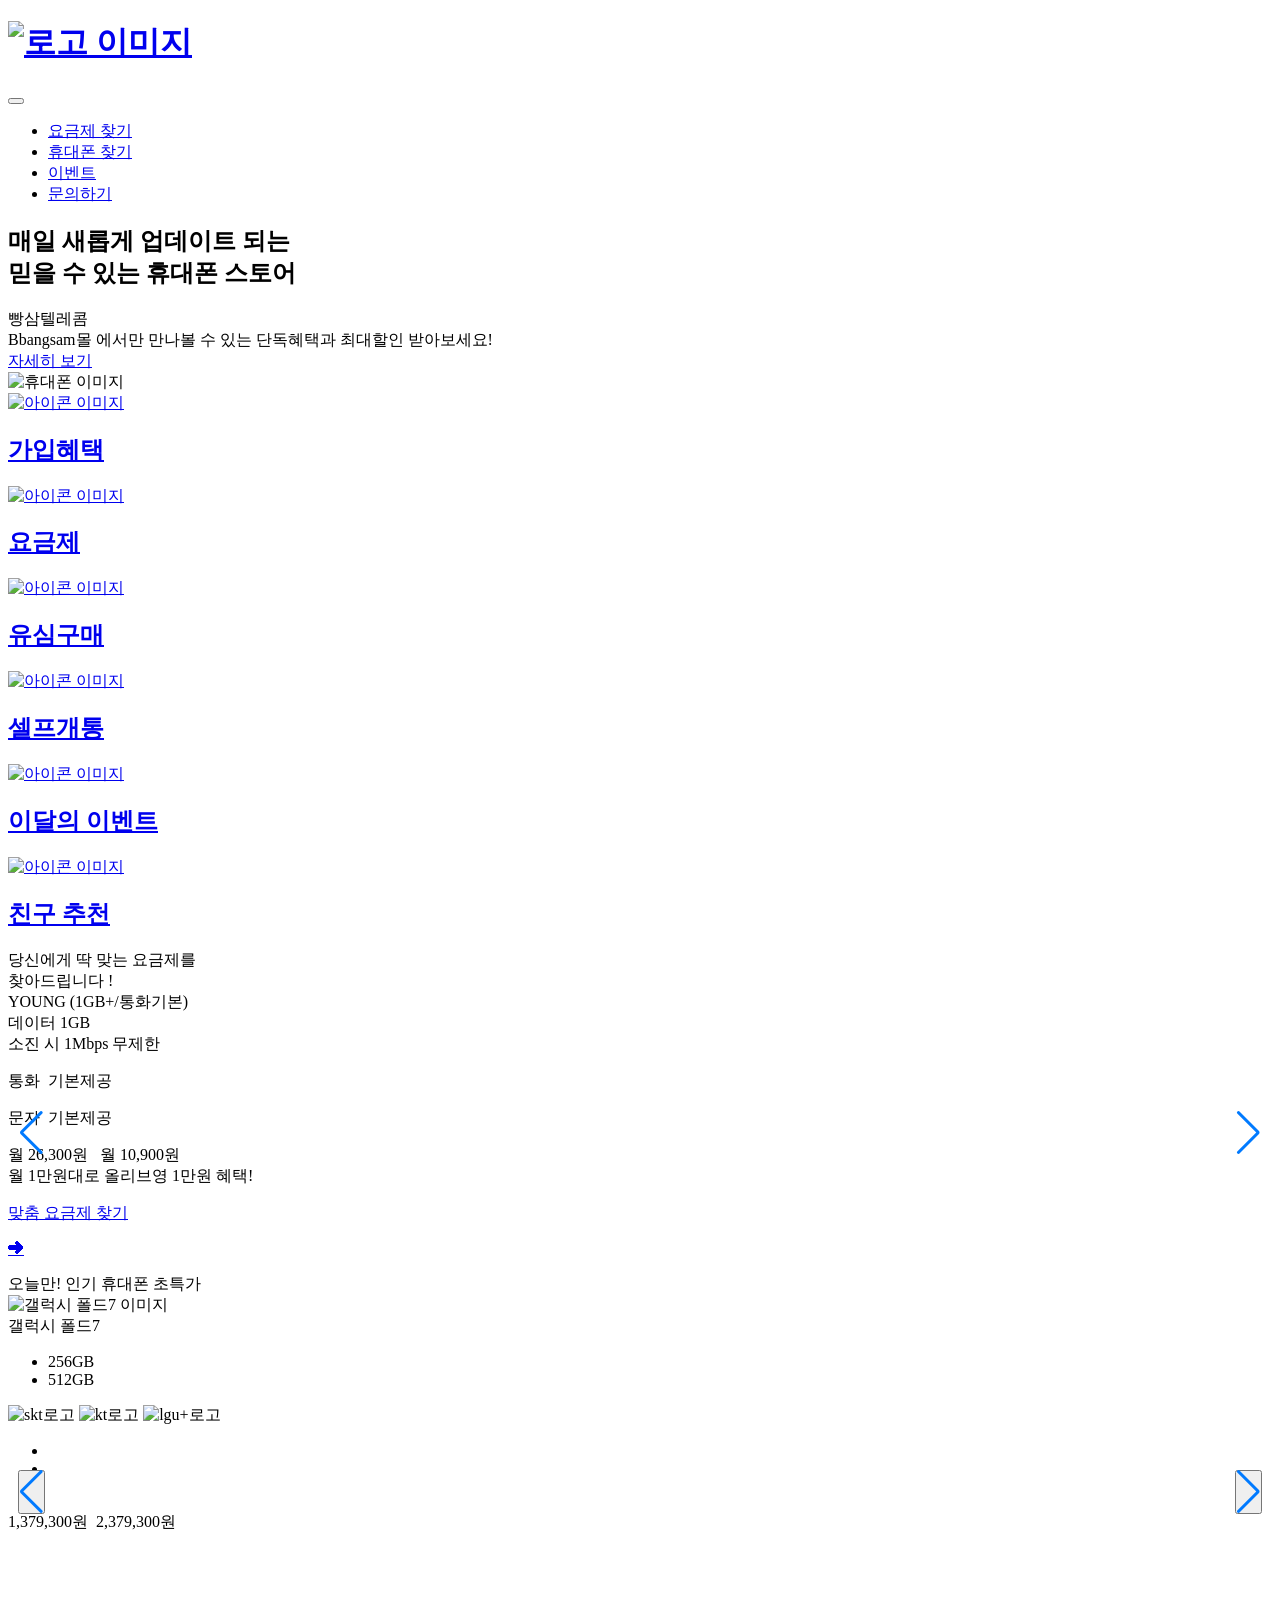
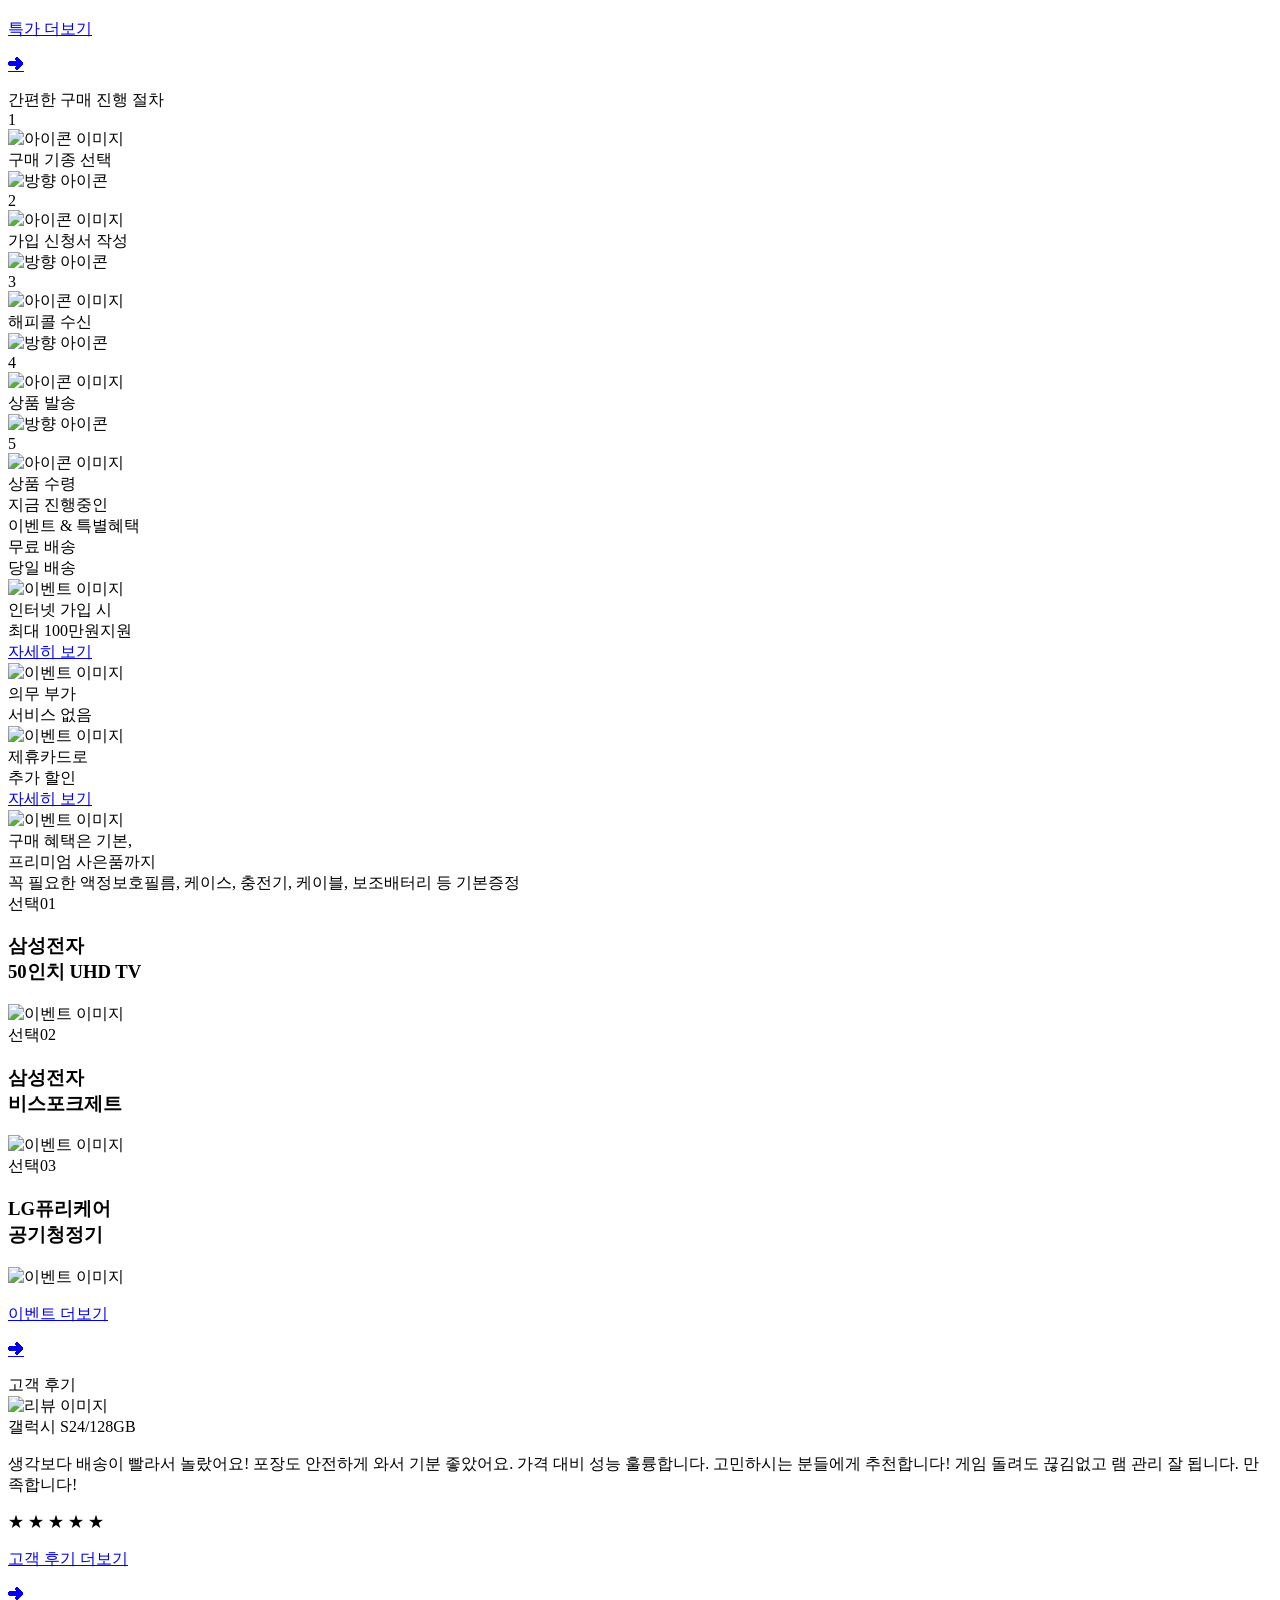
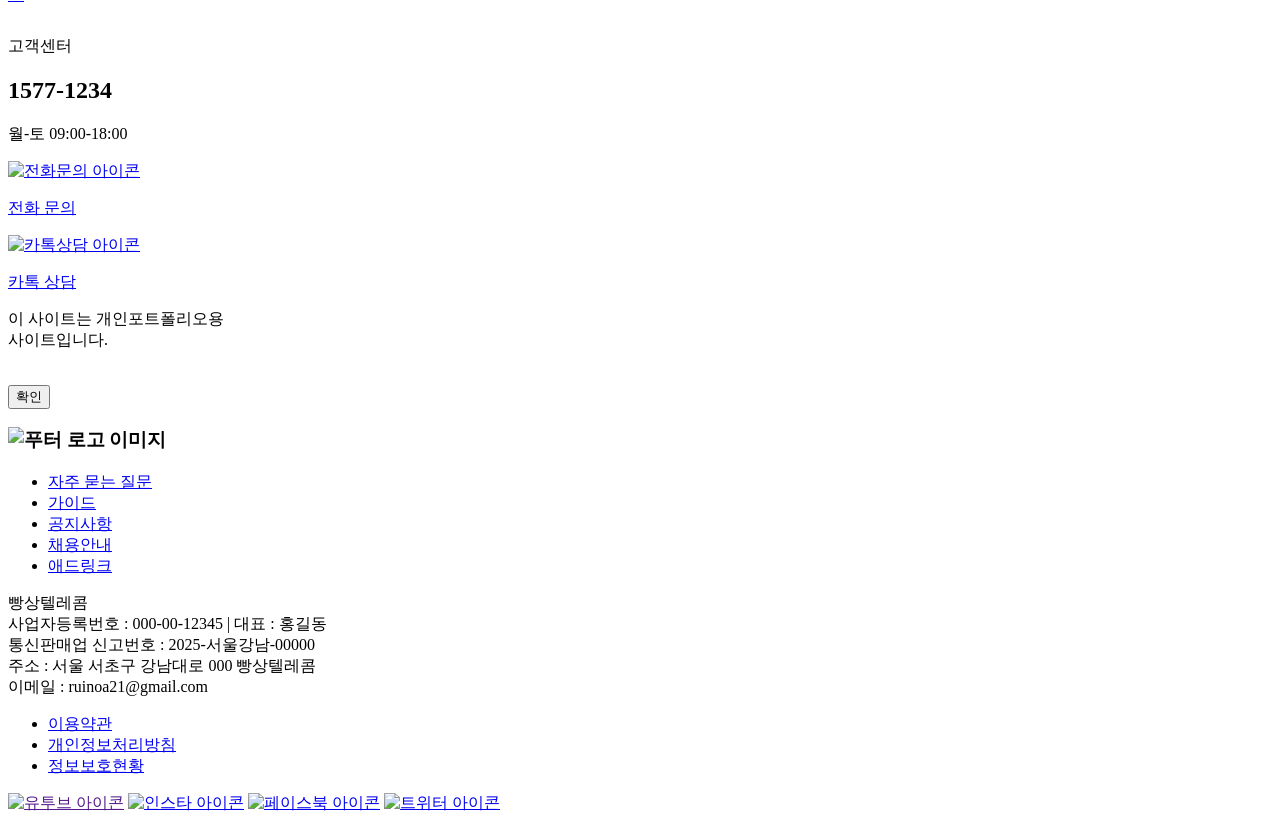
==== index.html @ 0c5a12cd "w3c valid test 오류 수정" ====
<!DOCTYPE html>
<html lang="ko">

<head>
    <meta charset="UTF-8">
    <meta name="viewport" content="width=device-width, initial-scale=1.0">

    <link rel="stylesheet"
        href="https://cdn.jsdelivr.net/gh/orioncactus/pretendard@v1.3.8/dist/web/static/pretendard.css">

    <!-- Link Swiper's CSS -->
    <link rel="stylesheet" href="https://cdn.jsdelivr.net/npm/swiper@11/swiper-bundle.min.css">

    <!-- AOS 라이브러리 불러오기-->
    <link rel="stylesheet" href="https://unpkg.com/aos@2.3.1/dist/aos.css">

    <link rel="stylesheet" href="./asset/css/style.css">

    <!-- HTML Meta Tags -->
    <title>빵삼텔레콤</title>
    <meta name="description" content="빵삼텔레콤몰에서만 만나 볼 수 있는 단독혜택과 최대할인을 받아보세요.">
    <meta name="keywords"
        content="빵삼텔레콤, 단독혜택, 최대할인, 셀프개통, 요금제, 초특가, 간편한 구매, 무료배송, 당일배송, 인터넷, 100만원, 의무부가, 제휴카드, 프리미엄 사은품, 전화문의, 카톡상담">

    <!-- Facebook Meta Tags -->
    <meta property="og:url" content="https://bbangsamlandingpage.netlify.app/">
    <meta property="og:type" content="website">
    <meta property="og:site_name" content="bbangsamtelecom">
    <meta property="og:title" content="빵삼텔레콤몰에서만 만나 볼 수 있는 단독혜택과 최대할인을 받아보세요.">
    <meta property="og:description" content="빵삼텔레콤몰에서만 만나 볼 수 있는 단독혜택과 최대할인을 받아보세요.">
    <meta property="og:image" content="/asset/image/og-image.png">

    <!-- Twitter Meta Tags -->
    <meta name="twitter:card" content="summary_large_image">
    <meta property="twitter:domain" content="oopy.io">
    <meta property="twitter:url" content="https://bbangsamlandingpage.netlify.app/">
    <meta name="twitter:title" content="빵삼텔레콤몰에서만 만나 볼 수 있는 단독혜택과 최대할인을 받아보세요.">
    <meta name="twitter:description" content="빵삼텔레콤몰에서만 만나 볼 수 있는 단독혜택과 최대할인을 받아보세요.">
    <meta name="twitter:image" content="/asset/image/og-image.png">

    <!-- 소셜 계정 연결 -->
    <link rel="me" href="https://www.instagram.com/pleuvoir_official">
    <link rel="me" href="https://www.facebook.com/pleuvoir.official">
    <link rel="me" href="https://www.youtube.com/@pleuvoir">
    <link rel="me" href="https://www.pinterest.com/pleuvoir/">

    <!-- Favicon -->
    <link rel="shortcut icon" href="./asset/image/pavicon.png" type="image/x-icon">
    <link rel="apple-touch-icon" sizes="180x180" href="./asset/image/pavicon.png">
    <link rel="icon" type="image/png" sizes="32x32" href="./asset/image/pavicon.png">
    <link rel="icon" type="image/png" sizes="16x16" href="./asset/image/pavicon.png">

    <link rel="canonical" href="bbangsamlandingpage.netlify.app">

    <!-- JSON-LD 구조화 데이터 -->
    <!-- <script type="application/ld+json">
{
  "@context": "https://schema.org",
  "@type": "telecom",
  "name": "빵삼텔레콤(bbangsamtelecom)",
  "url": "bbangsamlandingpage.netlify.app",
  "logo": "/asset/image/logo.png",
  "sameAs": [
    "https://www.instagram.com/yerem._.y?igsh=MWQ1djV3bnlnN3kwNw%3D%3D&utm_source=qr",
    "https://www.facebook.com/share/1BcHtKnkpA/?mibextid=wwXIfr",
    "https://www.youtube.com/@pleuvoir/",
    "https://www.pinterest.com/pleuvoir/"
  ]
}
</script> -->

    <script async src='https://www.googletagmanager.com/gtag/js?id=UA-168536837-1'></script>
    <script>
        window.dataLayer = window.dataLayer || [];
        function gtag() { dataLayer.push(arguments); }
        gtag('js', new Date());
        gtag('config', 'UA-168536837-1');
    </script>

    <script src="//wcs.naver.net/wcslog.js"></script>
    <script>
        if (!wcs_add) var wcs_add = {};
        wcs_add["wa"] = "671e216cccdff8";
        if (window.wcs) {
            wcs_do();
        }
    </script>

    <!-- <?xml version="1.0" encoding="UTF-8"?>
    <urlset xmlns="http://www.sitemaps.org/schemas/sitemap/0.9">
        <url>
            <loc>https://www.next-t.co.kr/</loc>
            <lastmod>2020-05-29</lastmod>
        </url>
        <url>
            <loc>https://www.next-t.co.kr/seo</loc>
            <lastmod>2020-05-29</lastmod>
        </url>
    </urlset> -->

    <meta name="google-site-verification" content="ZFrqzdb7smOo7ivwsXJRyyN37bdVlmUhsrGcKkhdTew">

</head>

<body>

    <!-- header-section -->
    <header class="header-sec" id="header">
        <div class="container header-con">
            <h1>
                <a href="index.html" class="logo">
                    <img src="./asset/image/logo.png" alt="로고 이미지">
                </a>
            </h1>

            <!-- 햄버거 버튼. 모바일에서만 보이게 -->
            <button type="button" class="hamburger-btn">
                <span class="line"></span>
                <span class="line"></span>
                <span class="line"></span>
            </button>

            <nav class="header-nav">
                <ul class="header-menu-list pretendard">
                    <li>
                        <a href="#plan-sec" class="header-menu">요금제 찾기</a>
                    </li>
                    <li>
                        <a href="#discount-sec" class="header-menu">휴대폰 찾기</a>
                    </li>
                    <li>
                        <a href="#event-sec" class="header-menu">이벤트</a>
                    </li>
                    <li>
                        <a href="#contact-sec" class="header-menu">문의하기</a>
                    </li>
                </ul>
            </nav>
        </div>
    </header>

    <main>

        <!-- kv-section  -->
        <section class="kv-sec">
            <div class="container">
                <div class="kv-wrap">
                    <div class="kv-text" data-aos="fade-up" data-aos-offset="200" data-aos-easing="ease-out-cubic"
                        data-aos-duration="500">
                        <h2 class="kv-subtitle">
                            매일 새롭게 업데이트 되는 <br><span>믿을 수 있는 휴대폰 스토어</span>
                        </h2>
                        <div class="kv-title">빵삼텔레콤</div>
                        <div class="kv-desc">Bbangsam몰 에서만 만나볼 수 있는 단독혜택과 최대할인 받아보세요!</div>
                        <a href="#" class="kv-btn">자세히 보기</a>
                    </div>
                    <img src="./asset/image/main-img.png" alt="휴대폰 이미지" class="kv-img-floating">
                </div>
            </div>
        </section>

        <!-- menu-section -->
        <section class="menu-sec">
            <div class="container">
                <div class="menu-wrap" data-aos="fade-up" data-aos-easing="ease-out-cubic" data-aos-duration="500"
                    data-aos-delay="300">

                    <a href="#" class="menu">
                        <div class="menu-img">
                            <img src="./asset/image/menu-icon01.png" alt="아이콘 이미지">
                        </div>
                        <h2>가입혜택</h2>
                    </a>

                    <a href="#" class="menu">
                        <div class="menu-img">
                            <img src="./asset/image/menu-icon02.png" alt="아이콘 이미지">
                        </div>
                        <h2>요금제</h2>
                    </a>
                    <a href="#" class="menu">
                        <div class="menu-img">
                            <img src="./asset/image/menu-icon03.png" alt="아이콘 이미지">
                        </div>
                        <h2>유심구매</h2>
                    </a>
                    <a href="#" class="menu">
                        <div class="menu-img">
                            <img src="./asset/image/menu-icon04.png" alt="아이콘 이미지">
                        </div>
                        <h2>셀프개통</h2>
                    </a>
                    <a href="#" class="menu">
                        <div class="menu-img">
                            <img src="./asset/image/menu-icon05.png" alt="아이콘 이미지">
                        </div>
                        <h2>이달의 이벤트</h2>
                    </a>
                    <a href="#" class="menu">
                        <div class="menu-img">
                            <img src="./asset/image/menu-icon06.png" alt="아이콘 이미지">
                        </div>
                        <h2>친구 추천</h2>
                    </a>
                </div>
            </div>
        </section>


        <!-- plan section -->
        <section class="plan-sec sec" id="plan-sec">
            <div class="container">
                <div class="plan-title title" data-aos="fade-up" data-aos-easing="ease-out-cubic"
                    data-aos-duration="500">당신에게 딱 맞는 <span>요금제</span>를 <br class="br">찾아드립니다 !
                </div>

                <div class="swiper plan-wrap" data-aos="fade-up" data-aos-easing="ease-out-cubic"
                    data-aos-duration="500" data-aos-delay="300">
                    <div class="swiper-wrapper plan-card-wrap">
                        <div class="swiper-slide plan-card">
                            <div class="plan-card-subtitle01 pretendard">YOUNG (1GB+/통화기본)</div>
                            <div class="plan-card-title">데이터 1GB</div>
                            <div class="plan-card-subtitle02 pretendard">소진 시 1Mbps 무제한</div>
                            <div class="plan-card-desc pretendard">
                                <p>통화&nbsp;&nbsp;기본제공 </p>
                                <p>문자&nbsp;&nbsp;기본제공 </p>
                            </div>
                            <div class="plan-card-price">
                                <span class="span01 pretendard">월 26,300원</span>&nbsp;&nbsp;
                                <span class="span02-1">월 <span class="span02-2">10,900</span>원</span>
                            </div>
                            <div class="plan-card-desc merit pretendard">
                                월 1만원대로 올리브영 1만원 혜택!
                            </div>
                        </div>
                        <div class="swiper-slide plan-card">
                            <div class="plan-card-subtitle01 pretendard">YOUNG (71GB+/통화기본)</div>
                            <div class="plan-card-title">11GB+일2GB</div>
                            <div class="plan-card-subtitle02 pretendard">소진 시 3Mbps 무제한</div>
                            <div class="plan-card-desc pretendard">
                                <p>통화&nbsp;&nbsp; 기본제공 </p>
                                <p>문자&nbsp;&nbsp; 기본제공 </p>
                            </div>
                            <div class="plan-card-price">
                                <span class="span01 pretendard">월 50,300원</span>&nbsp;&nbsp;
                                <span class="span02-1">월 <span class="span02-2">33,900</span>원</span>
                            </div>
                            <div class="plan-card-desc merit pretendard">
                                월 3만원대로 올리브영 1만원 혜택!
                            </div>
                        </div>
                        <div class="swiper-slide plan-card">
                            <div class="plan-card-subtitle01 pretendard">YOUNG (100GB+/통화기본)</div>
                            <div class="plan-card-title">데이터 100GB</div>
                            <div class="plan-card-subtitle02 pretendard">소진 시 5Mbps 무제한</div>
                            <div class="plan-card-desc pretendard">
                                <p>통화&nbsp;&nbsp; 기본제공 </p>
                                <p>문자&nbsp;&nbsp; 기본제공 </p>
                            </div>
                            <div class="plan-card-price">
                                <span class="span01 pretendard">월 47,600원</span>&nbsp;&nbsp;
                                <span class="span02-1">월 <span class="span02-2">39,200</span>원</span>
                            </div>
                            <div class="plan-card-desc merit pretendard">
                                월 3만원대로 올리브영 1만원 혜택!
                            </div>
                        </div>
                    </div>
                    <div class="swiper-button-next plan-prev-btn"></div>
                    <div class="swiper-button-prev plan-next-btn"></div>
                    <div>
                        <a href="#" class="plan-sec-btn btn">
                            <p>맞춤 요금제 찾기</p>
                            <p>➜</p>
                            <!-- <img src="./asset/image/arrow-right.png" alt="화살표 아이콘"> -->
                        </a>
                    </div>
                </div>


            </div>
        </section>


        <!-- discount section -->
        <section class="discount-sec sec" id="discount-sec">
            <div class="container">
                <div class="discount-title title" data-aos="fade-up" data-aos-easing="ease-out-cubic"
                    data-aos-duration="500"><span>오늘만! </span>인기 휴대폰 초특가</div>

                <div class="discount-wrap swiper" data-aos="fade-up" data-aos-easing="ease-out-cubic"
                    data-aos-duration="500" data-aos-delay="300">
                    <div class="discount-card-wrap swiper-wrapper">

                        <div class="discount-card swiper-slide">
                            <img src="./asset/image/galaxyfold7.png" alt="갤럭시 폴드7 이미지">
                            <div class="discount-card-title">갤럭시 폴드7</div>

                            <div class="discount-card-data">
                                <ul>
                                    <li>256GB</li>
                                    <li>512GB</li>
                                </ul>
                            </div>
                            <div class="discount-card-logo">
                                <img src="./asset/image/skt-logo.png" alt="skt로고">
                                <img src="./asset/image/kt-logo.png" alt="kt로고">
                                <img src="./asset/image/u+-logo.png" alt="lgu+로고">
                            </div>

                            <div class="discount-card-color">
                                <ul>
                                    <li class="color01 color">&nbsp;</li>
                                    <li class="color02 color">&nbsp;</li>
                                    <li class="color03 color">&nbsp;</li>
                                </ul>
                            </div>
                            <div class="discount-card-price">
                                <p>1,379,300원 &nbsp;<span>2,379,300원</span>
                                </p>
                            </div>
                        </div>

                        <div class="discount-card swiper-slide">
                            <img src="./asset/image/galaxyflip.png" alt="갤럭시 플립7 이미지">
                            <div class="discount-card-title">갤럭시 플립7</div>

                            <div class="discount-card-data">
                                <ul>
                                    <li>256GB</li>
                                    <li>512GB</li>
                                </ul>
                            </div>
                            <div class="discount-card-logo">
                                <img src="./asset/image/skt-logo.png" alt="skt로고">
                                <img src="./asset/image/kt-logo.png" alt="kt로고">
                                <img src="./asset/image/u+-logo.png" alt="lgu+로고">
                            </div>
                            <div class="discount-card-color">
                                <ul>
                                    <li class="color01 color">&nbsp;</li>
                                    <li class="color02 color">&nbsp;</li>
                                    <li class="color03 color">&nbsp;</li>
                                    <li class="color04 color">&nbsp;</li>
                                </ul>
                            </div>
                            <div class="discount-card-price">
                                <p>345,000원 &nbsp;<span>1,485,000원</span>
                                </p>
                            </div>
                        </div>

                        <div class="discount-card swiper-slide">
                            <img src="./asset/image/iphone16.png" alt="아이폰16 이미지">
                            <div class="discount-card-title">아이폰16</div>

                            <div class="discount-card-data">
                                <ul>
                                    <li>128GB</li>
                                    <li>256GB</li>
                                    <li>512GB</li>
                                </ul>
                            </div>
                            <div class="discount-card-logo">
                                <img src="./asset/image/skt-logo.png" alt="skt로고">
                                <img src="./asset/image/kt-logo.png" alt="kt로고">
                                <img src="./asset/image/u+-logo.png" alt="lgu+로고">
                            </div>
                            <div class="discount-card-color">
                                <ul>
                                    <li class="color05 color">&nbsp;</li>
                                    <li class="color06 color">&nbsp;</li>
                                    <li class="color07 color">&nbsp;</li>
                                    <li class="color08 color">&nbsp;</li>
                                    <li class="color09 color">&nbsp;</li>
                                </ul>
                            </div>
                            <div class="discount-card-price">
                                <p>50,000원 &nbsp;<span>1,243,000원</span>
                                </p>
                            </div>
                        </div>
                        <div class="discount-card swiper-slide">
                            <img src="./asset/image/galaxyfold7.png" alt="갤럭시 폴드7 이미지">
                            <div class="discount-card-title">갤럭시 폴드7</div>

                            <div class="discount-card-data">
                                <ul>
                                    <li>128GB</li>
                                    <li>256GB</li>
                                    <li>512GB</li>
                                </ul>
                            </div>
                            <div class="discount-card-logo">
                                <img src="./asset/image/skt-logo.png" alt="skt로고">
                                <img src="./asset/image/kt-logo.png" alt="kt로고">
                                <img src="./asset/image/u+-logo.png" alt="lgu+로고">
                            </div>
                            <div class="discount-card-color">
                                <ul>
                                    <li class="color10 color">&nbsp;</li>
                                    <li class="color11 color">&nbsp;</li>
                                    <li class="color12 color">&nbsp;</li>
                                    <li class="color13 color">&nbsp;</li>
                                </ul>
                            </div>
                            <div class="discount-card-price">
                                <p>340,000원 &nbsp;<span>1,540,000원</span>
                                </p>
                            </div>

                        </div>

                    </div>
                    <button type="button" class="discount-prev-btn swiper-button-prev"></button>
                    <button type="button" class="discount-next-btn swiper-button-next"></button>
                    <div>
                        <a href="#" class="discount-sec-btn btn">
                            <p>특가 더보기</p>
                            <p>➜</p>
                        </a>
                    </div>
                </div>
            </div>


        </section>

        <!-- process section  -->
        <section class="process-sec sec">
            <div class="container">
                <div class="process-title title" data-aos="fade-up" data-aos-easing="ease-out-cubic"
                    data-aos-duration="500">간편한 구매 진행 절차</div>


                <div class="process-wrap" data-aos="fade-up" data-aos-easing="ease-out-cubic" data-aos-duration="500"
                    data-aos-delay="300">

                    <div class="process-card">
                        <div class="num">1</div>
                        <div class="process-card-bg">
                            <img src="./asset/image/process-icon01.png" alt="아이콘 이미지">
                        </div>
                        <div class="process-text">구매 기종 선택</div>
                    </div>
                    <img class="process-arrow" src="./asset/image/right-arrow-gray.png" alt="방향 아이콘">

                    <div class="process-card">
                        <div class="num">2</div>
                        <div class="process-card-bg">
                            <img src="./asset/image/process-icon02.png" alt="아이콘 이미지">
                        </div>
                        <div class="process-text">가입 신청서 작성</div>
                    </div>
                    <img class="process-arrow" src="./asset/image/right-arrow-gray.png" alt="방향 아이콘">

                    <div class="process-card">
                        <div class="num">3</div>
                        <div class="process-card-bg">
                            <img src="./asset/image/process-icon03.png" alt="아이콘 이미지">
                        </div>
                        <div class="process-text">해피콜 수신</div>
                    </div>
                    <img class="process-arrow" src="./asset/image/right-arrow-gray.png" alt="방향 아이콘">

                    <div class="process-card">
                        <div class="num">4</div>
                        <div class="process-card-bg">
                            <img src="./asset/image/process-icon04.png" alt="아이콘 이미지">
                        </div>
                        <div class="process-text">상품 발송</div>
                    </div>
                    <img class="process-arrow" src="./asset/image/right-arrow-gray.png" alt="방향 아이콘">

                    <div class="process-card">
                        <div class="num">5</div>
                        <div class="process-card-bg">
                            <img src="./asset/image/process-icon05.png" alt="아이콘 이미지">
                        </div>
                        <div class="process-text">상품 수령</div>
                    </div>


                </div>
            </div>
        </section>

        <!-- event section -->
        <section class="event-sec sec" id="event-sec">
            <div class="container">
                <div class="event-title title" data-aos="fade-up" data-aos-easing="ease-out-cubic"
                    data-aos-duration="500">지금 진행중인 <br class="br"> 이벤트 & 특별혜택</div>
                <div class="event-card-wrapper" data-aos="fade-up" data-aos-easing="ease-out-cubic"
                    data-aos-duration="500" data-aos-delay="300">
                    <div class="event-card01-wrap">
                        <div class="event-card01-row01 row">
                            <div class="event-card01-1 event-card01">
                                <div class="event-card01-text">
                                    무료 배송 <br>당일 배송
                                    <div class="box"></div>
                                </div>
                                <img src="./asset/image/card01-icon01.png" alt="이벤트 이미지" class="event-card01-img">
                            </div>

                            <div class="event-card01-2 event-card01">
                                <div class="event-card01-text">
                                    인터넷 가입 시 <br>
                                    최대 <span>100만원</span>지원 <br>
                                    <a href="#">자세히 보기</a>
                                </div>
                                <img src="./asset/image/card01-icon02.png" alt="이벤트 이미지" class="event-card01-img">
                            </div>
                        </div>

                        <div class="event-card01-row02 row">
                            <div class="event-card01-3 event-card01">
                                <div class="event-card01-text">
                                    의무 부가 <br>서비스 없음
                                </div>
                                <img src="./asset/image/card01-icon03.png" alt="이벤트 이미지" class="event-card01-img">
                            </div>
                            <div class="event-card01-4 event-card01">
                                <div class="event-card01-text">
                                    제휴카드로 <br> 추가 할인 <br>
                                    <a href="#">자세히 보기</a>
                                </div>
                                <img src="./asset/image/card01-icon04.png" alt="이벤트 이미지" class="event-card01-img">
                            </div>
                        </div>
                    </div>

                    <div class="event-card02-sec" data-aos="fade-up" data-aos-easing="ease-out-cubic"
                        data-aos-duration="500">
                        <div class="event-card02-text">
                            <div class="event-card02-title">구매 혜택은 기본, <br class="br"> <span>프리미엄 사은품</span>까지
                            </div>
                            <div class="event-card02-subtitle">
                                꼭 필요한 액정보호필름, 케이스, 충전기, 케이블, 보조배터리 등 기본증정
                            </div>
                        </div>

                        <div class="event-card02-wrap">
                            <div class="event-card02 event-card02-1">
                                <div class="event-card02-desc">
                                    <span>선택01</span>
                                    <h3>삼성전자 <br>
                                        50인치 UHD TV</h3>
                                </div>
                                <img src="./asset/image/event-img01.png" alt="이벤트 이미지">
                            </div>
                            <div class="event-card02 event-card02-2">
                                <div class="event-card02-desc">
                                    <span>선택02</span>
                                    <h3>삼성전자 <br>
                                        비스포크제트</h3>
                                </div>
                                <img src="./asset/image/event-img02.png" alt="이벤트 이미지">
                            </div>
                            <div class="event-card02 event-card02-3">
                                <div class="event-card02-desc">
                                    <span>선택03</span>
                                    <h3>LG퓨리케어 <br>
                                        공기청정기</h3>
                                </div>
                                <img src="./asset/image/event-img03.png" alt="이벤트 이미지">
                            </div>
                        </div>

                    </div>
                    <div>
                        <a href="#" class="event-sec-btn btn">
                            <p>이벤트 더보기</p>
                            <p>➜</p>
                        </a>
                    </div>
                </div>
            </div>

        </section>

        <!-- review-section -->
        <section class="review-sec sec">
            <div class="container">
                <div class="review-title title" data-aos="fade-up" data-aos-easing="ease-out-cubic"
                    data-aos-duration="500">고객 후기</div>
                <div class="review-wrap swiper" data-aos="fade-up" data-aos-easing="ease-out-cubic"
                    data-aos-duration="500" data-aos-delay="300">
                    <div class="swiper-wrapper">
                        <div class="review-card swiper-slide">
                            <div class="review-img">
                                <img src="./asset/image/review-img01.png" alt="리뷰 이미지">
                            </div>
                            <div class="review-subtitle pretendard">갤럭시 S24/128GB</div>
                            <div class="review-desc pretendard">
                                <p>생각보다 배송이 빨라서 놀랐어요! 포장도 안전하게 와서 기분 좋았어요. 가격 대비 성능 훌륭합니다. 고민하시는 분들에게 추천합니다! 게임 돌려도 끊김없고
                                    램 관리 잘 됩니다. 만족합니다!</p>
                                <span>★ ★ ★ ★ ★</span>
                            </div>
                        </div>
                        <div class="review-card swiper-slide">
                            <div class="review-img">
                                <img src="./asset/image/review-img02.png" alt="리뷰 이미지">
                            </div>
                            <div class="review-subtitle pretendard">아이폰 15프로/128GB</div>
                            <div class="review-desc pretendard">
                                <p> 처음에 “가입만해도 15만원 준다”는 광고를 봤을 때, 사실 반신반의 했어요. 요즘 워낙 마케팅이 세기도 하고, 막상 구매시에 적용이 안되는 경우도
                                    많이 봐서요. 리뷰가 좋길래 구입해봤는데 역시 빵삼폰이네요. </p>
                                <span>★ ★ ★ ★ ★</span>
                            </div>
                        </div>
                        <div class="review-card swiper-slide">
                            <div class="review-img">
                                <img src="./asset/image/review-img03.png" alt="리뷰 이미지">
                            </div>
                            <div class="review-subtitle pretendard">아이폰 SE3/128GB</div>
                            <div class="review-desc pretendard">
                                <p>기존에도 알뜰폰을 사용하고 있었는데 아이들 휴대폰을 신규가입하려고 요금제를 알아보다가 빵삼이 제일 저렴하길래 구입하게 되었습니다. 아이가 온라인
                                    수업용으로 쓰기 좋아요. 가성비 최고입니다.
                                </p>
                                <span>★ ★ ★ ★ ★</span>
                            </div>
                        </div>
                        <div class="review-card swiper-slide">
                            <div class="review-img">
                                <img src="./asset/image/review-img04.png" alt="리뷰 이미지">
                            </div>
                            <div class="review-subtitle pretendard">갤럭시 Z플립6/128GB</div>
                            <div class="review-desc pretendard">
                                <p>가족 추천으로 통신사 옮겼는데 왜 이제 알게 됐나 아쉬워요. 유심도 편의점에서 구입 가능해서 택배기다리지 않아도되서 좋아요. 디자인이 너무 예쁘고 손에
                                    착 붙는 느낌이에요. 실물이 더 예쁩니다</p>
                                <span>★ ★ ★ ★ ★</span>
                            </div>
                        </div>
                        <div class="review-card swiper-slide">
                            <div class="review-img">
                                <img src="./asset/image/review-img05.png" alt="리뷰 이미지">
                            </div>
                            <div class="review-subtitle pretendard">갤럭시 S23+/128GB</div>
                            <div class="review-desc pretendard">
                                <p>유심을 신청하면 사진과 같은 내용들이
                                    배송되는데, 저는 쇼핑몰에서 유심을 신청했고, 배송신청 다음날 밤 늦게 받았습니다. 사은품으로 케이스랑 필름까지 같이 와서 바로 사용할 수 있어
                                    편했어요. </p>
                                <span>★ ★ ★ ★ ★</span>
                            </div>
                        </div>
                        <div class="review-card swiper-slide">
                            <div class="review-img">
                                <img src="./asset/image/review-img06.png" alt="리뷰 이미지">
                            </div>
                            <div class="review-subtitle pretendard">갤럭시 S24/256GB</div>
                            <div class="review-desc pretendard">
                                <p>상품 상태가 정말 좋습니다. 깔끔하고 가격도 너무 만족스럽게 잘 구매한 것 같아요. 추가적으로 유심핀은 충전기랑 같이 묶여있습니다. 앞으로도 빵삼폰에서
                                    구매할 의향이 있습니다.</p>
                                <span>★ ★ ★ ★ ★</span>
                            </div>
                        </div>
                        <div class="review-card swiper-slide">
                            <div class="review-img">
                                <img src="./asset/image/review-img07.png" alt="리뷰 이미지">
                            </div>
                            <div class="review-subtitle pretendard">아이폰 16/256GB</div>
                            <div class="review-desc pretendard">
                                <p>휴대폰 구입을 위해 인검하다가 후기도 좋고 저렴한것 같아 문의를 드렸는데 사장님께서 고객의 입장에서 생각해주시고 친절한 응대에 매료되어 구매를 결정하게
                                    되었습니다. 역시 후회없는 선택이었네요. </p>
                                <span>★ ★ ★ ★ ★</span>
                            </div>
                        </div>

                    </div>
                    <div class="swiper-pagination"></div>
                    <div>
                        <a href="#" class="review-sec-btn btn">
                            <p>고객 후기 더보기</p>
                            <p>➜</p>
                        </a>
                    </div>
                </div>

            </div>

        </section>

        <!-- contact section -->
        <section class="contact-sec" id="contact-sec">
            <div class="container">
                <div class="contact-wrap">
                    <div class="contact-left" data-aos="fade-up" data-aos-easing="ease-out-cubic"
                        data-aos-duration="500">
                        <p>고객센터</p>
                        <h2>1577-1234</h2>
                        <p class="pretendard">월-토 09:00-18:00</p>
                    </div>
                    <div class="contact-right">
                        <div class="circle circle01">
                            <div class="circle01-wrap">
                                <a href="#">
                                    <img src="./asset/image/contact01.png" alt="전화문의 아이콘" class="floating">
                                    <p class="circle-title">전화 문의</p>
                                </a>
                            </div>
                        </div>
                        <div class="circle circle02">
                            <div class="circle02-wrap">
                                <a href="#">
                                    <img src="./asset/image/contact02.png" alt="카톡상담 아이콘" class="floating">
                                    <p class="circle-title">카톡 상담</p>
                                </a>
                            </div>
                        </div>
                    </div>
                </div>

            </div>

        </section>

    </main>
    <div class="popup-wrap">
        <div class="popup" id="popup">
            <p>이 사이트는 개인포트폴리오용
                <br>사이트입니다.
            </p>
            <br>
            <button class="popup-btn">확인</button>
        </div>
    </div>


    <!-- footer section -->
    <footer class="footer pretendard">
        <div class="container">
            <h3>
                <img src="./asset/image/logo_footer.png" alt="푸터 로고 이미지">
            </h3>
            <ul class="list01">
                <li>
                    <a href="#">자주 묻는 질문</a>
                </li>
                <li>
                    <a href="#">가이드</a>
                </li>
                <li>
                    <a href="#">공지사항</a>
                </li>
                <li>
                    <a href="#">채용안내</a>
                </li>
                <li>
                    <a href="#">애드링크</a>
                </li>
            </ul>
            <p>빵상텔레콤<br>
                사업자등록번호 : 000-00-12345 | 대표 : 홍길동<br>
                통신판매업 신고번호 : 2025-서울강남-00000<br>
                주소 : 서울 서초구 강남대로 000 빵상텔레콤 <br>
                이메일 : ruinoa21@gmail.com<br>
            </p>
            <ul class="list02">
                <li>
                    <a href="#">이용약관</a>
                </li>
                <li class="bold">
                    <a href="#">개인정보처리방침</a>
                </li>
                <li>
                    <a href="#">정보보호현황</a>
                </li>
            </ul>
            <div class="sns-icon">
                <a href=""><img src="./asset/image/youtube_icon.png" alt="유투브 아이콘"></a>
                <a href="#"><img src="./asset/image/insta_icon.png" alt="인스타 아이콘"></a>
                <a href="#"><img src="./asset/image/facebook_icon.png" alt="페이스북 아이콘"></a>
                <a href="#"><img src="./asset/image/twitter_icon.png" alt="트위터 아이콘"></a>
            </div>
        </div>
    </footer>

    <!-- Swiper JS -->
    <script src="./asset/js/jquery-3.7.1.min.js"></script>
    <script src="./asset/js/swiper-bundle.min.js"></script>
    <script src="https://unpkg.com/aos@2.3.1/dist/aos.js"></script>
    <script>
        AOS.init({
            once: true
        });
    </script>
    <script src="./asset/js/script.js"></script>

</body>

</html>
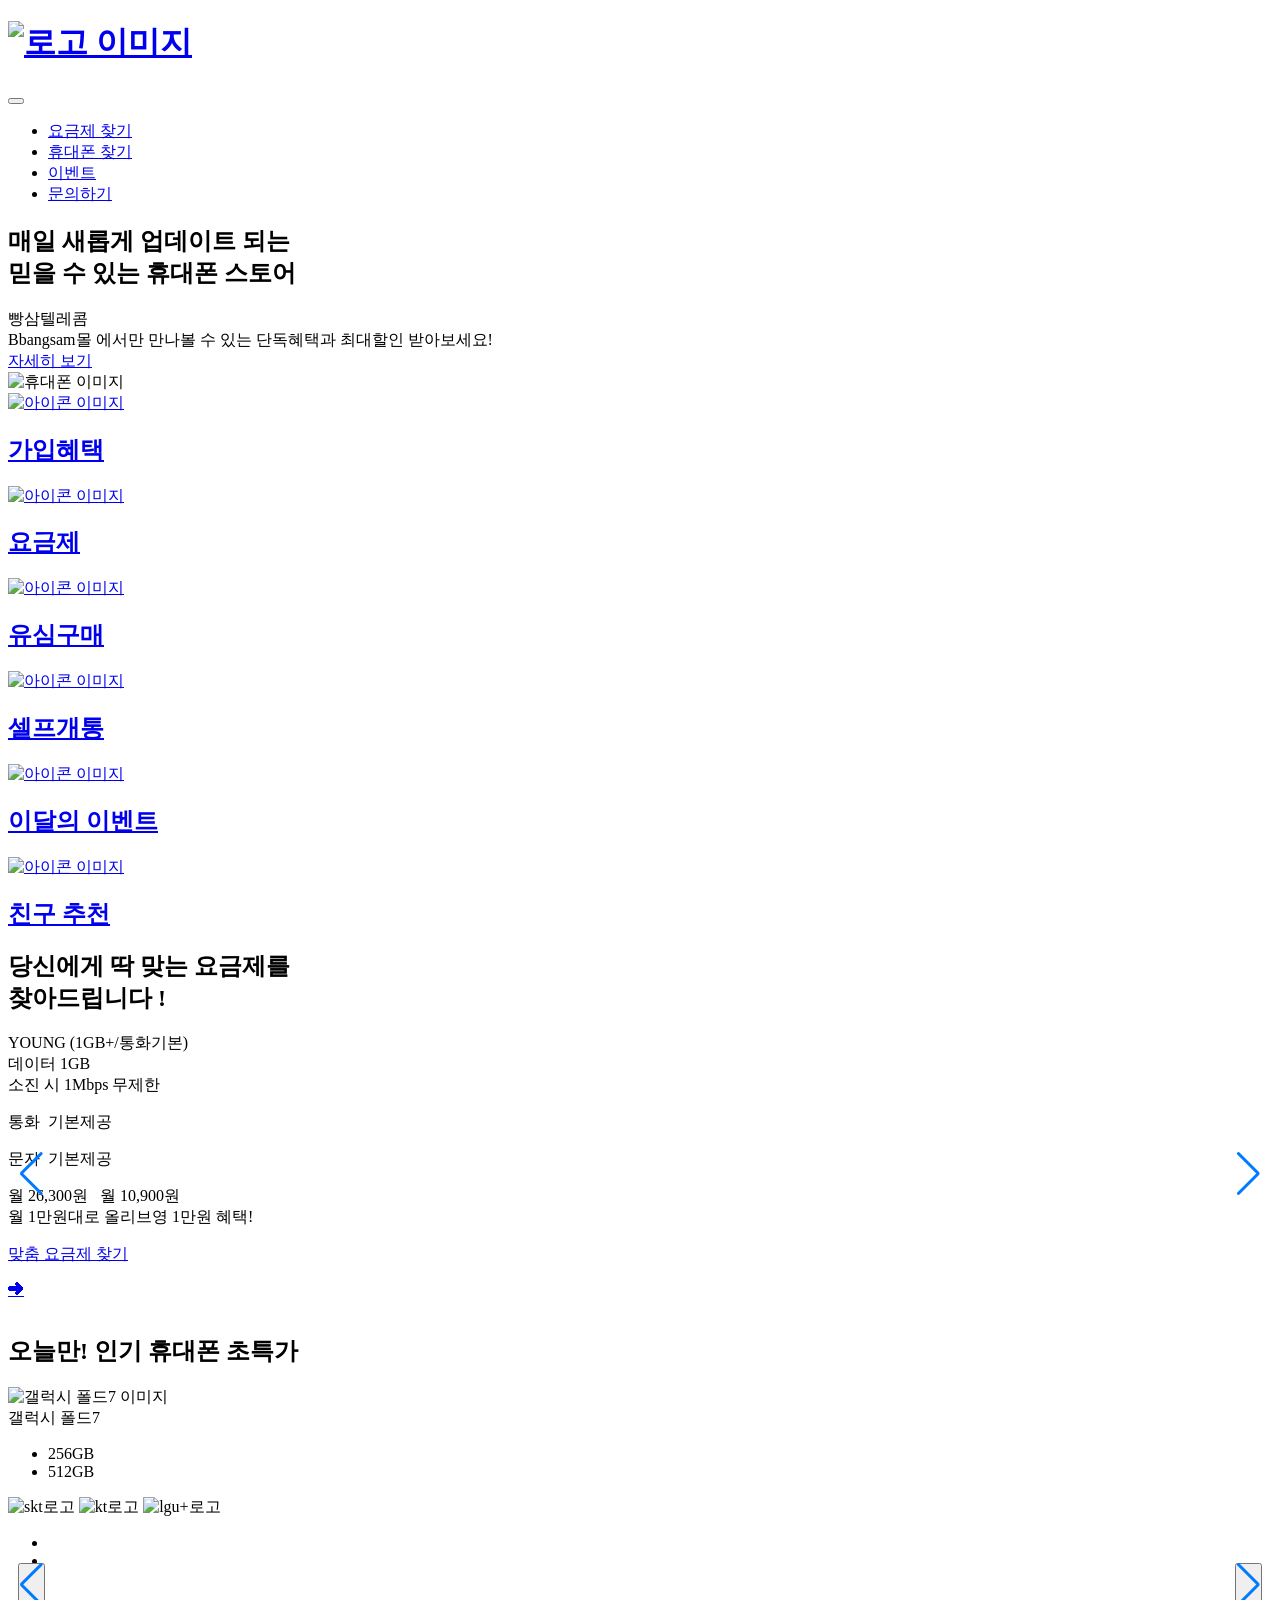
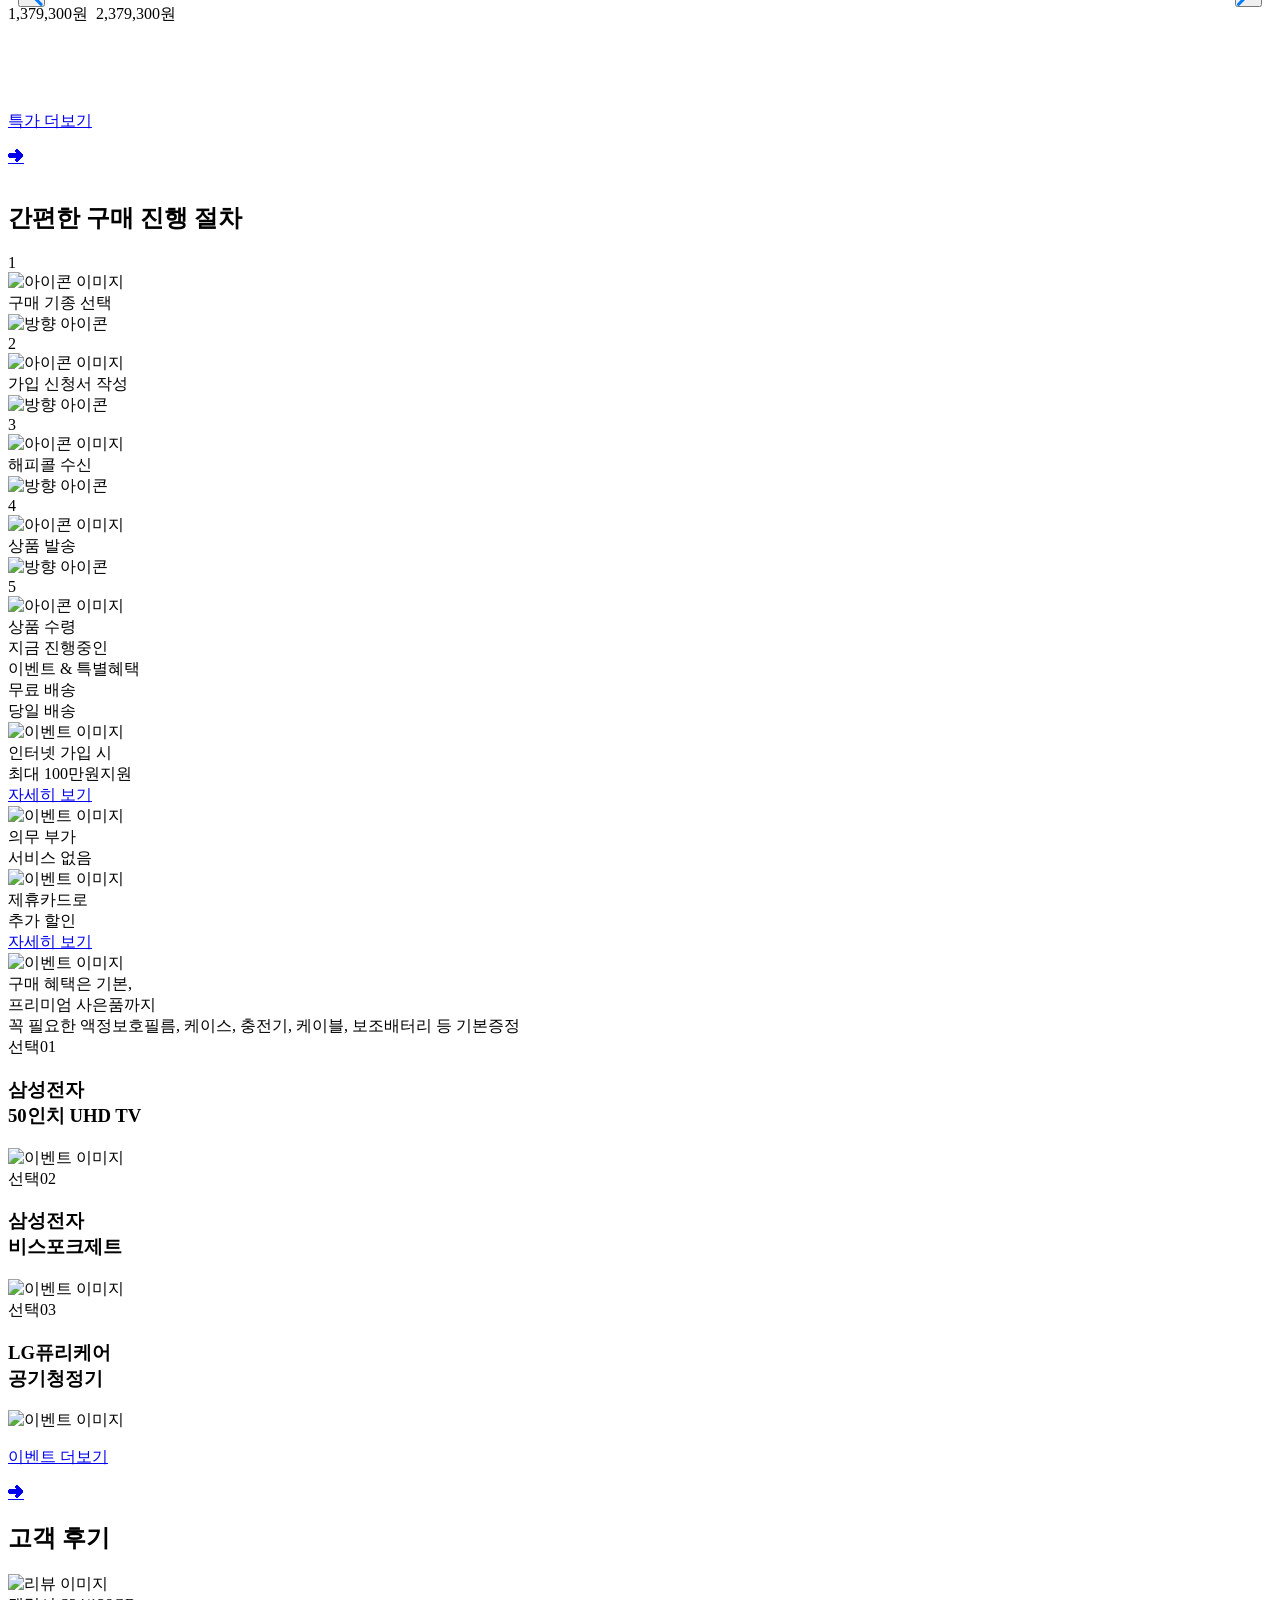
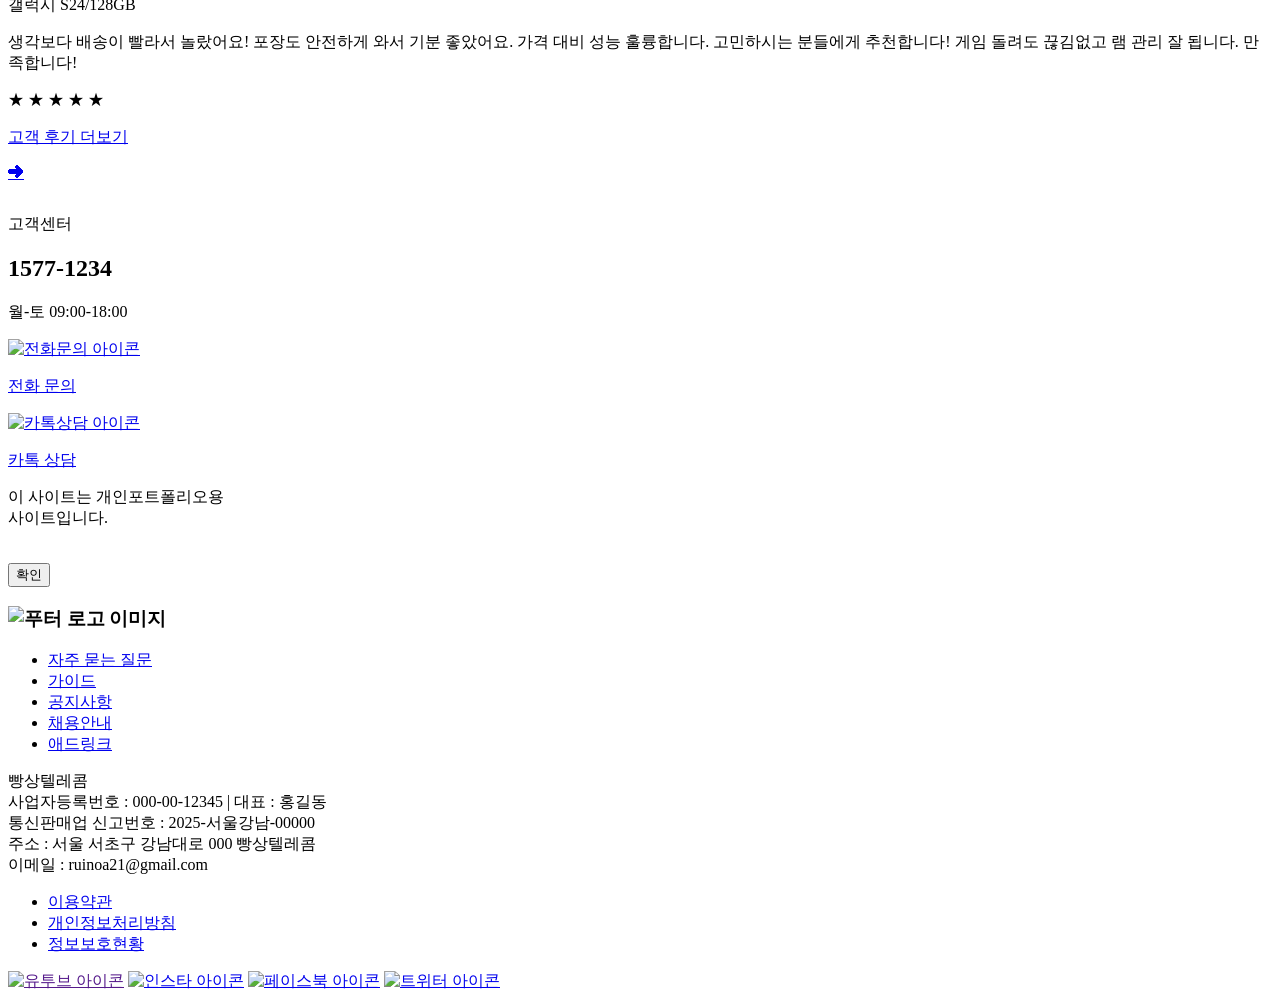
==== commit 6196f66c: "마크업 오류 수정" ====
--- a/index.html
+++ b/index.html
@@ -210,9 +210,9 @@
         <!-- plan section -->
         <section class="plan-sec sec" id="plan-sec">
             <div class="container">
-                <div class="plan-title title" data-aos="fade-up" data-aos-easing="ease-out-cubic"
+                <h2 class="plan-title title" data-aos="fade-up" data-aos-easing="ease-out-cubic"
                     data-aos-duration="500">당신에게 딱 맞는 <span>요금제</span>를 <br class="br">찾아드립니다 !
-                </div>
+                </h2>
 
                 <div class="swiper plan-wrap" data-aos="fade-up" data-aos-easing="ease-out-cubic"
                     data-aos-duration="500" data-aos-delay="300">
@@ -285,8 +285,8 @@
         <!-- discount section -->
         <section class="discount-sec sec" id="discount-sec">
             <div class="container">
-                <div class="discount-title title" data-aos="fade-up" data-aos-easing="ease-out-cubic"
-                    data-aos-duration="500"><span>오늘만! </span>인기 휴대폰 초특가</div>
+                <h2 class="discount-title title" data-aos="fade-up" data-aos-easing="ease-out-cubic"
+                    data-aos-duration="500"><span>오늘만! </span>인기 휴대폰 초특가</h2>
 
                 <div class="discount-wrap swiper" data-aos="fade-up" data-aos-easing="ease-out-cubic"
                     data-aos-duration="500" data-aos-delay="300">
@@ -429,8 +429,8 @@
         <!-- process section  -->
         <section class="process-sec sec">
             <div class="container">
-                <div class="process-title title" data-aos="fade-up" data-aos-easing="ease-out-cubic"
-                    data-aos-duration="500">간편한 구매 진행 절차</div>
+                <h2 class="process-title title" data-aos="fade-up" data-aos-easing="ease-out-cubic"
+                    data-aos-duration="500">간편한 구매 진행 절차</h2>
 
 
                 <div class="process-wrap" data-aos="fade-up" data-aos-easing="ease-out-cubic" data-aos-duration="500"
@@ -581,8 +581,8 @@
         <!-- review-section -->
         <section class="review-sec sec">
             <div class="container">
-                <div class="review-title title" data-aos="fade-up" data-aos-easing="ease-out-cubic"
-                    data-aos-duration="500">고객 후기</div>
+                <h2 class="review-title title" data-aos="fade-up" data-aos-easing="ease-out-cubic"
+                    data-aos-duration="500">고객 후기</h2>
                 <div class="review-wrap swiper" data-aos="fade-up" data-aos-easing="ease-out-cubic"
                     data-aos-duration="500" data-aos-delay="300">
                     <div class="swiper-wrapper">
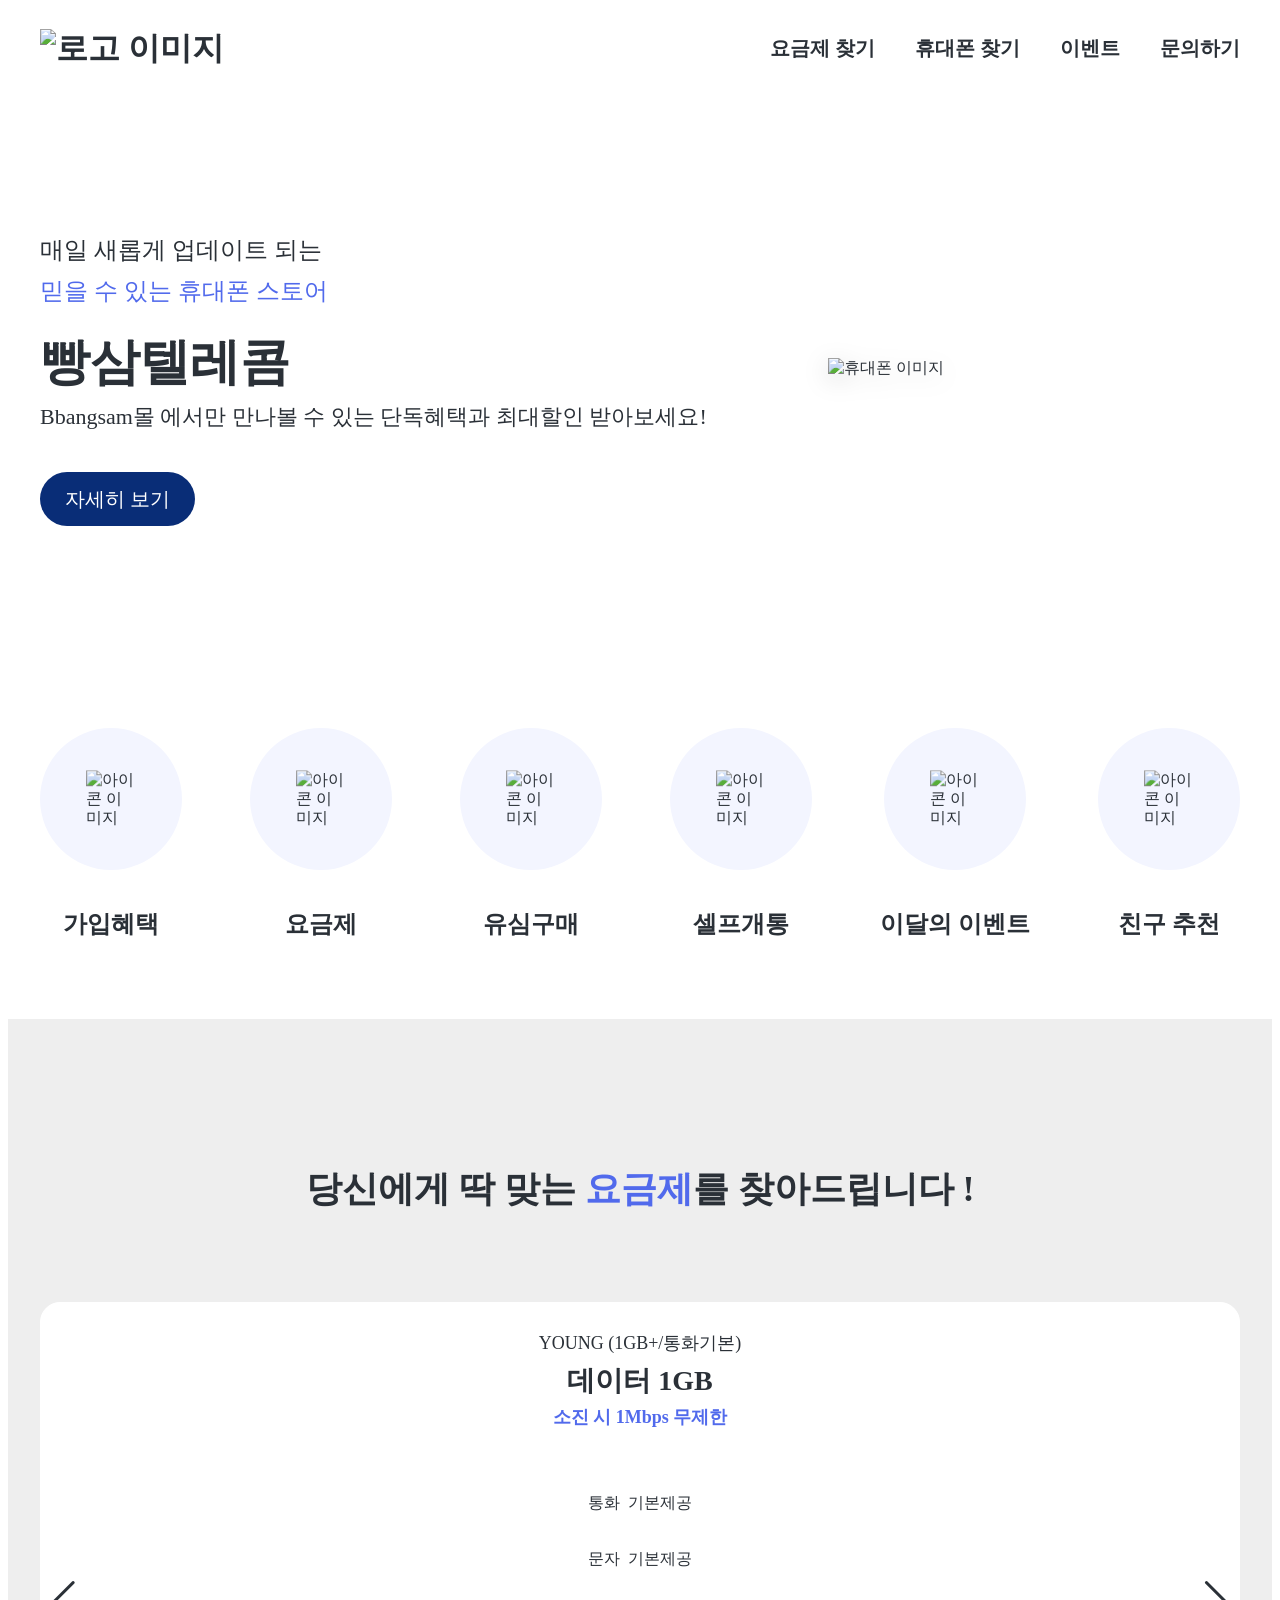
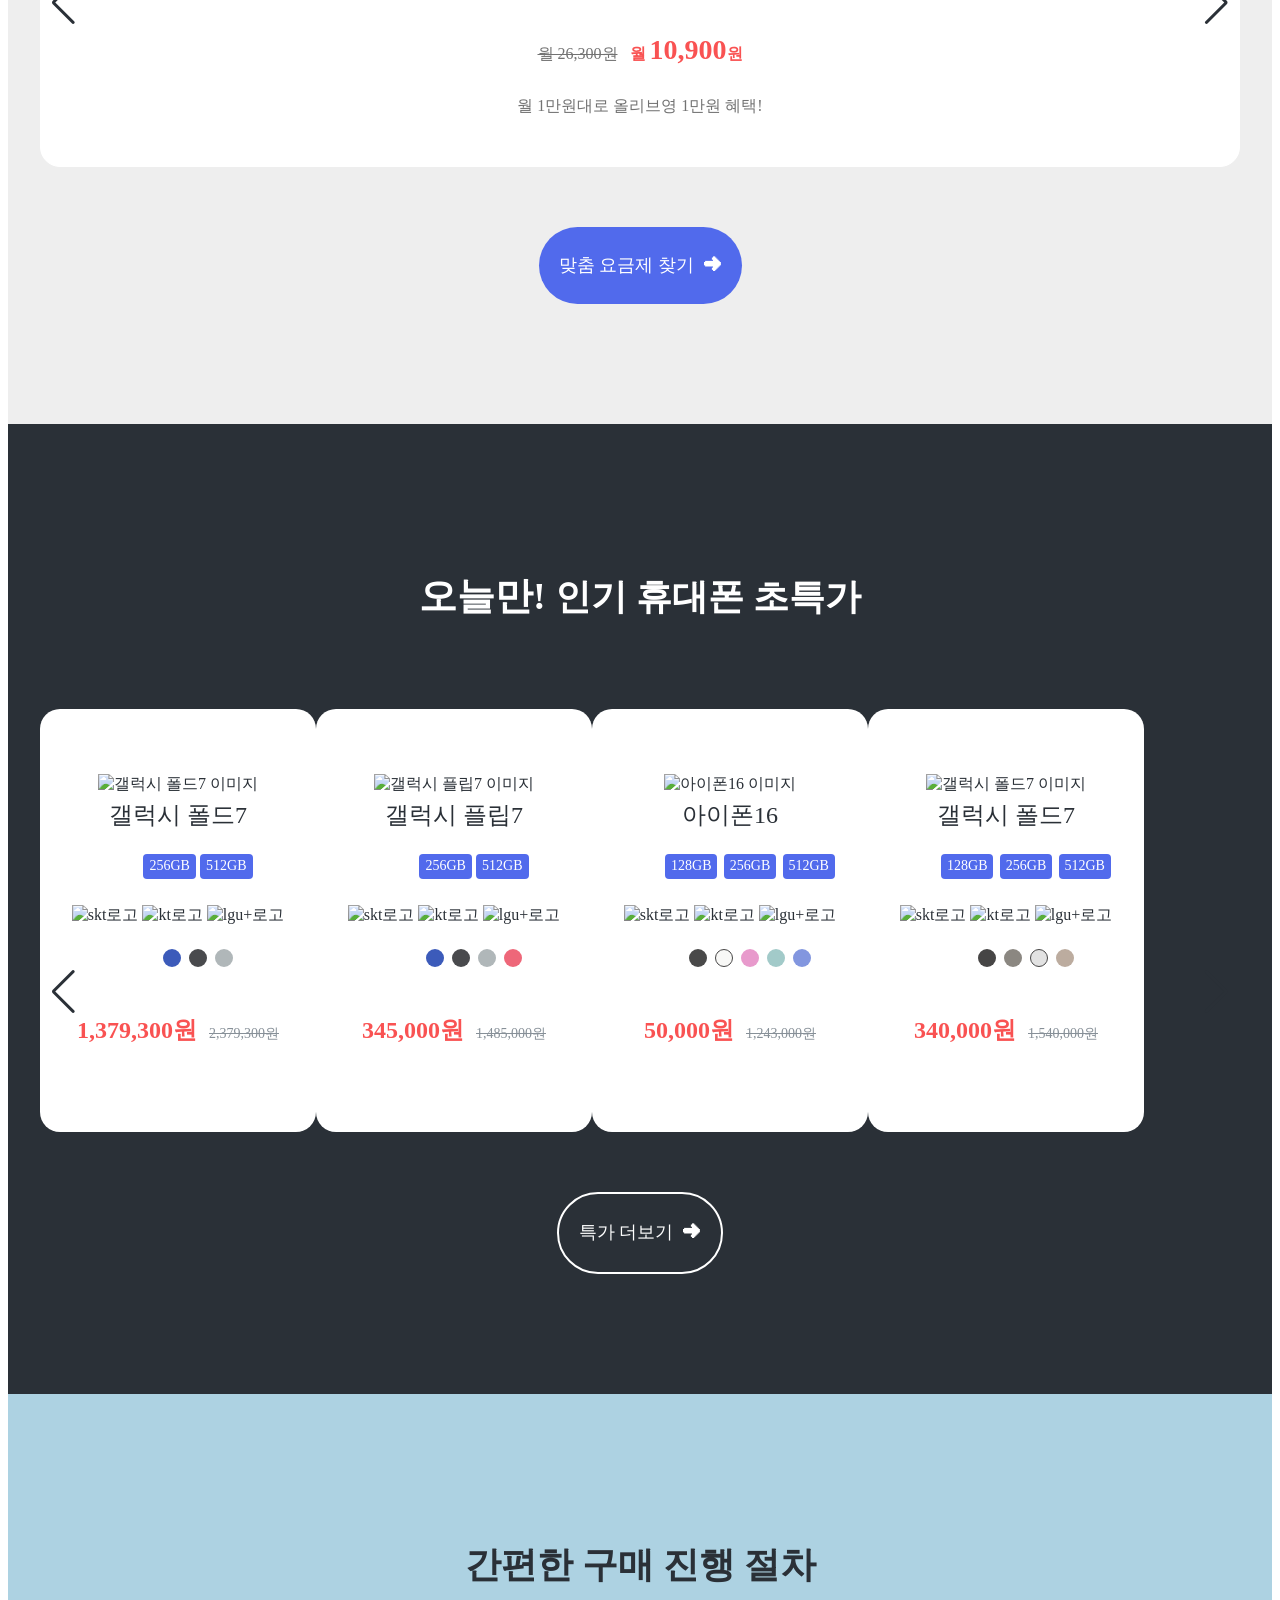
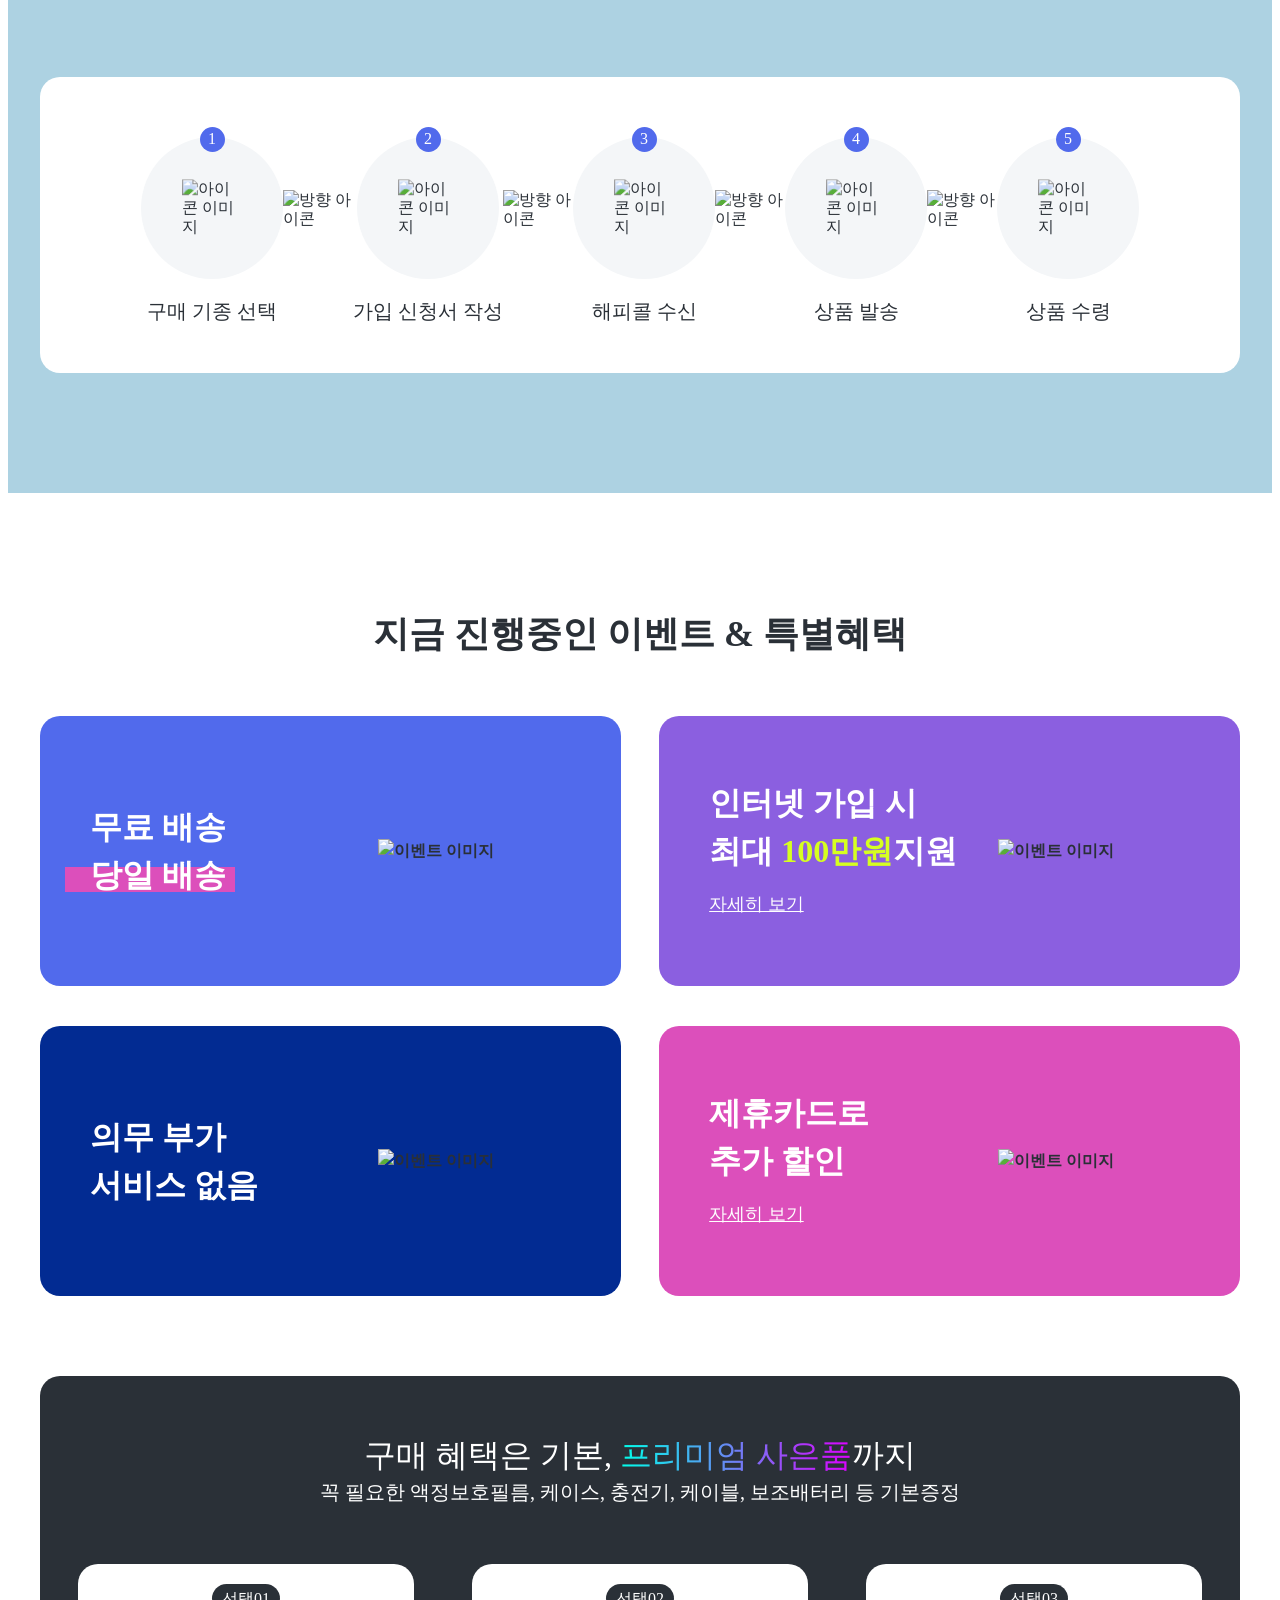
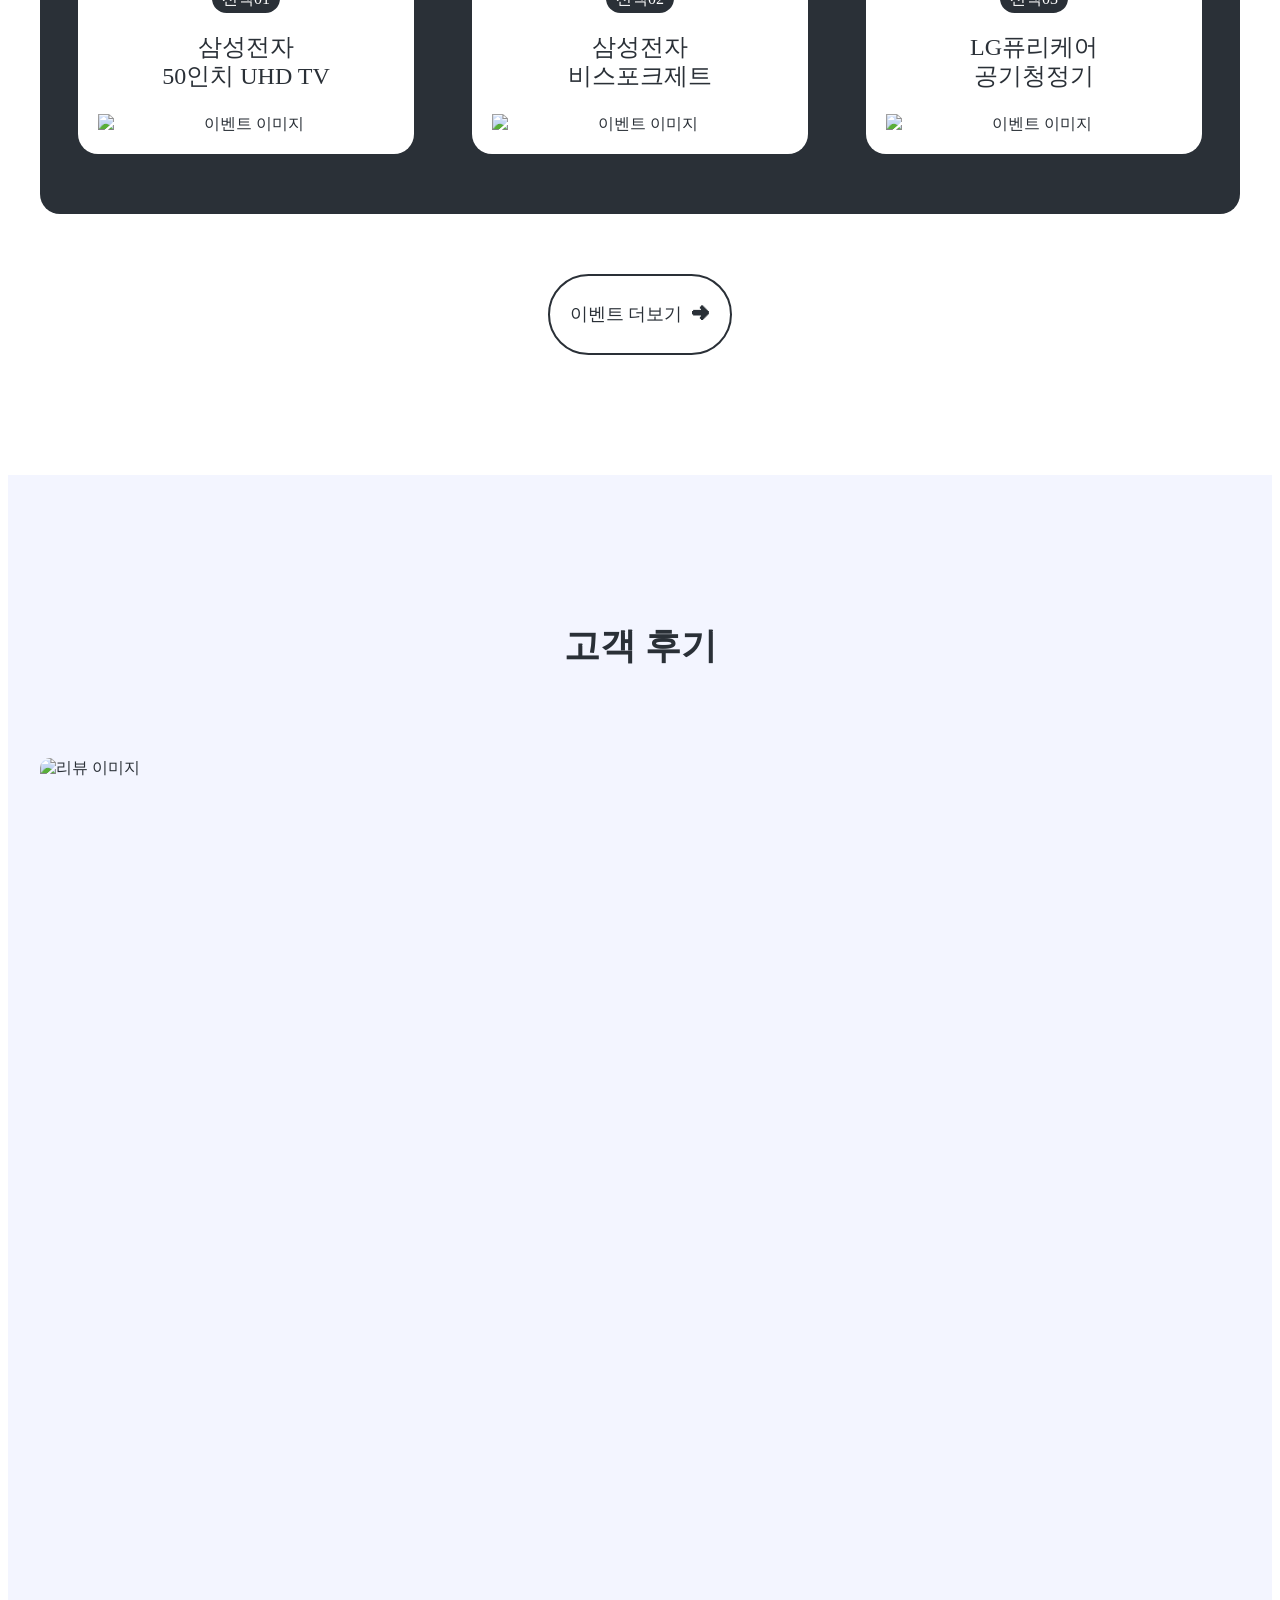
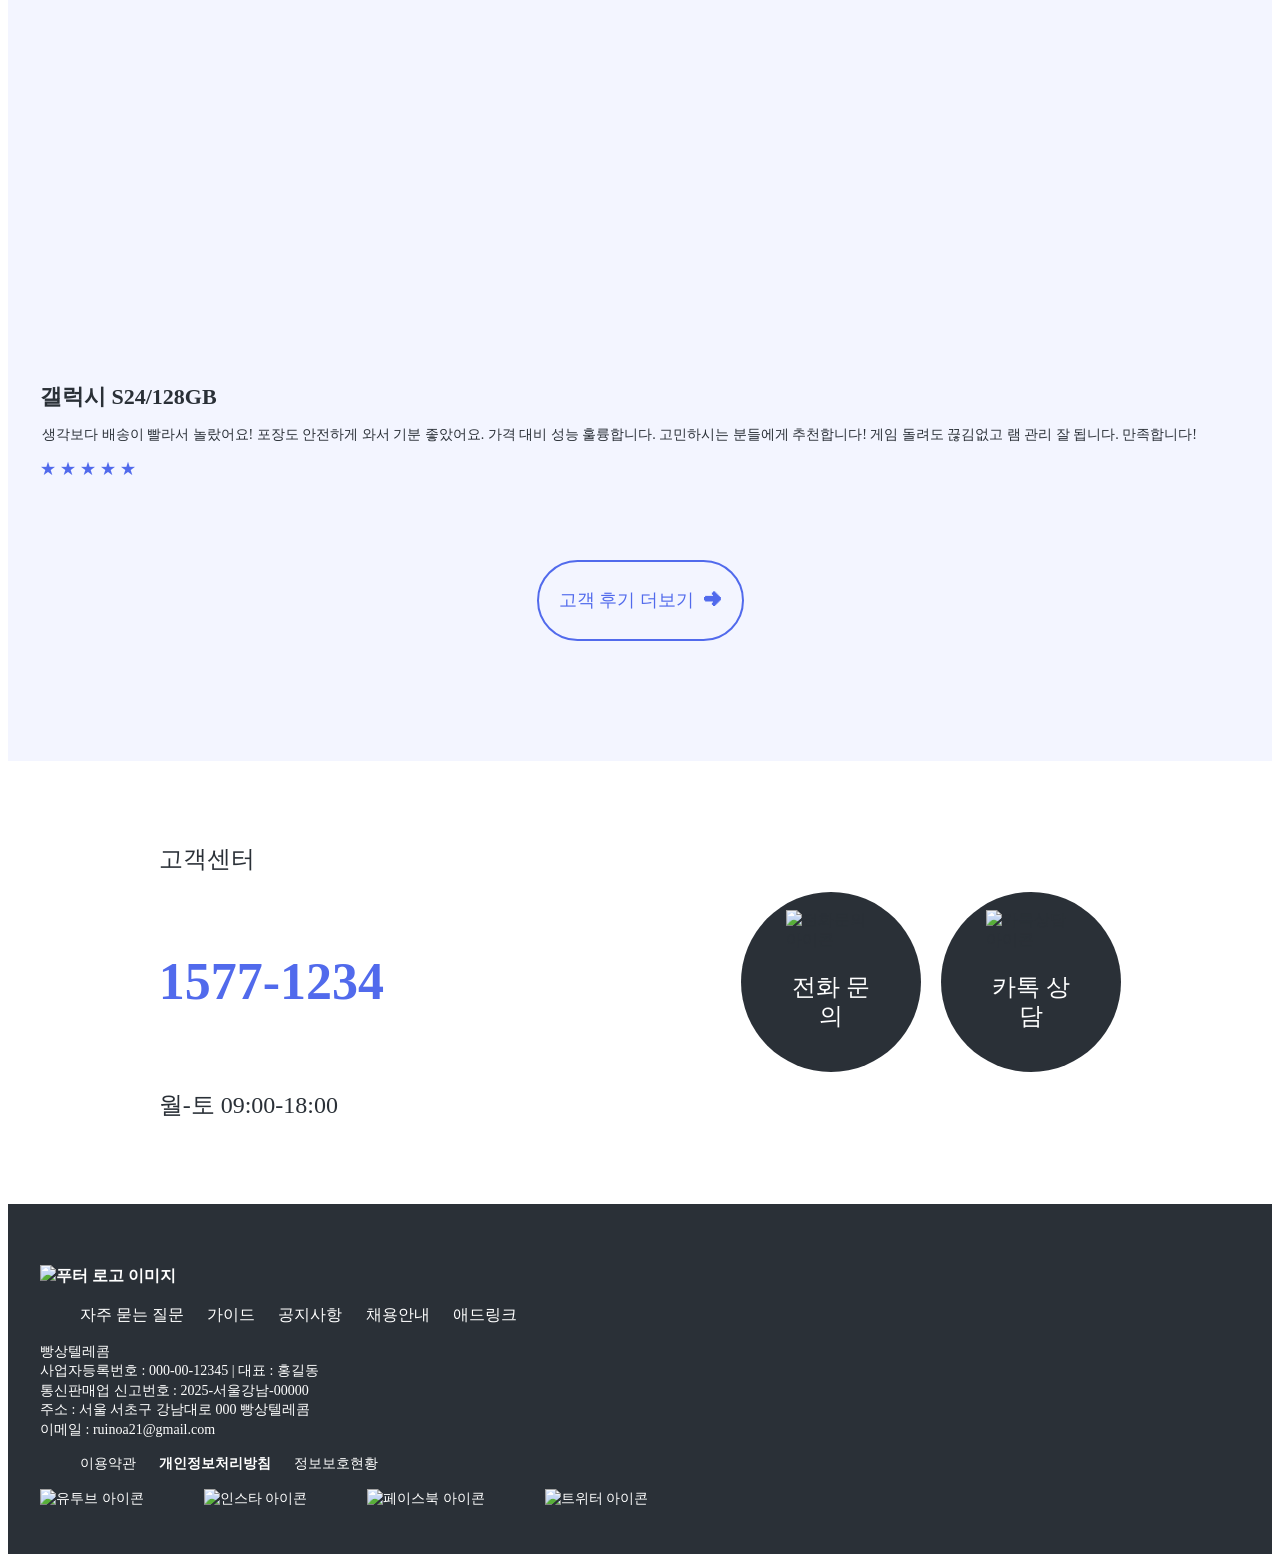
==== commit 90ba002e: "-" ====
--- a/index.html
+++ b/index.html
@@ -303,9 +303,9 @@
                                 </ul>
                             </div>
                             <div class="discount-card-logo">
-                                <img src="./asset/image/skt-logo.png" alt="skt로고">
-                                <img src="./asset/image/kt-logo.png" alt="kt로고">
-                                <img src="./asset/image/u+-logo.png" alt="lgu+로고">
+                                <img src="/wp-content/uploads/2026/03/skt-logo.png" alt="skt로고">
+                                <img src="/wp-content/uploads/2026/03/kt-logo.png" alt="kt로고">
+                                <img src="/wp-content/uploads/2026/03/u-logo.png" alt="lgu+로고">
                             </div>
 
                             <div class="discount-card-color">
@@ -332,9 +332,9 @@
                                 </ul>
                             </div>
                             <div class="discount-card-logo">
-                                <img src="./asset/image/skt-logo.png" alt="skt로고">
-                                <img src="./asset/image/kt-logo.png" alt="kt로고">
-                                <img src="./asset/image/u+-logo.png" alt="lgu+로고">
+                                <img src="/wp-content/uploads/2026/03/skt-logo.png" alt="skt로고">
+                                <img src="/wp-content/uploads/2026/03/kt-logo.png" alt="kt로고">
+                                <img src="/wp-content/uploads/2026/03/u-logo.png" alt="lgu+로고">
                             </div>
                             <div class="discount-card-color">
                                 <ul>
@@ -362,9 +362,9 @@
                                 </ul>
                             </div>
                             <div class="discount-card-logo">
-                                <img src="./asset/image/skt-logo.png" alt="skt로고">
-                                <img src="./asset/image/kt-logo.png" alt="kt로고">
-                                <img src="./asset/image/u+-logo.png" alt="lgu+로고">
+                                <img src="/wp-content/uploads/2026/03/skt-logo.png" alt="skt로고">
+                                <img src="/wp-content/uploads/2026/03/kt-logo.png" alt="kt로고">
+                                <img src="/wp-content/uploads/2026/03/u-logo.png" alt="lgu+로고">
                             </div>
                             <div class="discount-card-color">
                                 <ul>
@@ -392,9 +392,9 @@
                                 </ul>
                             </div>
                             <div class="discount-card-logo">
-                                <img src="./asset/image/skt-logo.png" alt="skt로고">
-                                <img src="./asset/image/kt-logo.png" alt="kt로고">
-                                <img src="./asset/image/u+-logo.png" alt="lgu+로고">
+                                <img src="/wp-content/uploads/2026/03/skt-logo.png" alt="skt로고">
+                                <img src="/wp-content/uploads/2026/03/kt-logo.png" alt="kt로고">
+                                <img src="/wp-content/uploads/2026/03/u-logo.png" alt="lgu+로고">
                             </div>
                             <div class="discount-card-color">
                                 <ul>
@@ -443,7 +443,7 @@
                         </div>
                         <div class="process-text">구매 기종 선택</div>
                     </div>
-                    <img class="process-arrow" src="./asset/image/right-arrow-gray.png" alt="방향 아이콘">
+                    <img class="process-arrow" src="/wp-content/uploads/2026/03/right-arrow-gray.png" alt="방향 아이콘">
 
                     <div class="process-card">
                         <div class="num">2</div>
@@ -452,7 +452,7 @@
                         </div>
                         <div class="process-text">가입 신청서 작성</div>
                     </div>
-                    <img class="process-arrow" src="./asset/image/right-arrow-gray.png" alt="방향 아이콘">
+                    <img class="process-arrow" src="/wp-content/uploads/2026/03/right-arrow-gray.png" alt="방향 아이콘">
 
                     <div class="process-card">
                         <div class="num">3</div>
@@ -461,7 +461,7 @@
                         </div>
                         <div class="process-text">해피콜 수신</div>
                     </div>
-                    <img class="process-arrow" src="./asset/image/right-arrow-gray.png" alt="방향 아이콘">
+                    <img class="process-arrow" src="/wp-content/uploads/2026/03/right-arrow-gray.png" alt="방향 아이콘">
 
                     <div class="process-card">
                         <div class="num">4</div>
@@ -470,7 +470,7 @@
                         </div>
                         <div class="process-text">상품 발송</div>
                     </div>
-                    <img class="process-arrow" src="./asset/image/right-arrow-gray.png" alt="방향 아이콘">
+                    <img class="process-arrow" src="/wp-content/uploads/2026/03/right-arrow-gray.png" alt="방향 아이콘">
 
                     <div class="process-card">
                         <div class="num">5</div>
--- a/asset/css/style.css
+++ b/asset/css/style.css
@@ -0,0 +1,1592 @@
+@import url(./reset.min.css);
+
+/* @font-face {
+    font-family: 'Pretendard';
+    font-style: normal;
+    font-weight: 900;
+    src: local('Pretendard-Black'),
+        url("../font/Pretendard-Black.ttf") format('truetype'),
+        url("../font/Pretendard-Black.woff2") format('woff2'),
+        url("../font/Pretendard-Black.woff") format('woff');
+}
+
+@font-face {
+    font-family: 'Pretendard';
+    font-style: normal;
+    font-weight: 800;
+    src: local('Pretendard-ExtraBold'),
+        url("../font/Pretendard-ExtraBold.ttf") format('truetype'),
+        url("../font/Pretendard-ExtraBold.woff2") format('woff2'),
+        url("../font/Pretendard-ExtraBold.woff") format('woff');
+}
+
+@font-face {
+    font-family: 'Pretendard';
+    font-style: normal;
+    font-weight: 700;
+    src: local('Pretendard-Bold'),
+        url("../font/Pretendard-Bold.ttf") format('truetype'),
+        url("../font/Pretendard-Bold.woff2") format('woff2') url("../font/Pretendard-Bold.woff") format('woff');
+}
+
+@font-face {
+    font-family: 'Pretendard';
+    font-style: normal;
+    font-weight: 600;
+    src: local('Pretendard-SemiBold'),
+        url("../font/Pretendard-SemiBold.ttf") format('truetype'),
+        url("../font/Pretendard-SemiBold.woff2") format('woff2'),
+        url("../font/Pretendard-SemiBold.woff") format('woff');
+}
+
+@font-face {
+    font-family: 'Pretendard';
+    font-style: normal;
+    font-weight: 500;
+    src: local('Pretendard-Medium'),
+        url("../font/Pretendard-Medium.ttf") format('truetype'),
+        url("../font/Pretendard-Medium.woff2") format("woff2"),
+        url("../font/Pretendard-Medium.woff") format('woff');
+}
+
+@font-face {
+    font-family: 'Pretendard';
+    font-style: normal;
+    font-weight: 400;
+    src: local('Pretendard-Regular'),
+        url("../font/Pretendard-Regular.ttf") format('truetype'),
+        url("../font/Pretendard-Regular.woff2") format('woff2'),
+        url("../font/Pretendard-Regular.woff") format('woff');
+}
+
+@font-face {
+    font-family: 'Pretendard';
+    font-style: normal;
+    font-weight: 300;
+    src: local('Pretendard-Light'),
+        url("../font/Pretendard-Light.ttf") format('truetype'),
+        url("../font/Pretendard-Light.woff2") format('woff2'),
+        url("../font/Pretendard-Light.woff") format('woff');
+}
+
+@font-face {
+    font-family: 'Pretendard';
+    font-style: normal;
+    font-weight: 200;
+    src: local('Pretendard-ExtraLight'),
+        url("../font/Pretendard-ExtraLight.ttf") format('truetype'),
+        url("../font/Pretendard-ExtraLight.woff2") format('woff2'),
+        url("../font/Pretendard-ExtraLight.woff") format('woff');
+}
+
+@font-face {
+    font-family: 'Pretendard';
+    font-style: normal;
+    font-weight: 100;
+    src: local('Pretendard-Thin'),
+        url("../font/Pretendard-Thin.ttf") format('truetype'),
+        url("../font/Pretendard-Thin.woff2") format('woff2'),
+        url("../font/Pretendard-Thin.woff") format('woff');
+} */
+
+@font-face {
+    font-family: 'Pretendard';
+    src: url('https://cdn.jsdelivr.net/gh/projectnoonnu/pretendard@1.0/Pretendard-Thin.woff2') format('woff2');
+    font-weight: 100;
+    font-display: swap;
+}
+
+@font-face {
+    font-family: 'Pretendard';
+    src: url('https://cdn.jsdelivr.net/gh/projectnoonnu/pretendard@1.0/Pretendard-ExtraLight.woff2') format('woff2');
+    font-weight: 200;
+    font-display: swap;
+}
+
+@font-face {
+    font-family: 'Pretendard';
+    src: url('https://cdn.jsdelivr.net/gh/projectnoonnu/pretendard@1.0/Pretendard-Light.woff2') format('woff2');
+    font-weight: 300;
+    font-display: swap;
+}
+
+@font-face {
+    font-family: 'Pretendard';
+    src: url('https://cdn.jsdelivr.net/gh/projectnoonnu/pretendard@1.0/Pretendard-Regular.woff2') format('woff2');
+    font-weight: 400;
+    font-display: swap;
+}
+
+@font-face {
+    font-family: 'Pretendard';
+    src: url('https://cdn.jsdelivr.net/gh/projectnoonnu/pretendard@1.0/Pretendard-Medium.woff2') format('woff2');
+    font-weight: 500;
+    font-display: swap;
+}
+
+@font-face {
+    font-family: 'Pretendard';
+    src: url('https://cdn.jsdelivr.net/gh/projectnoonnu/pretendard@1.0/Pretendard-SemiBold.woff2') format('woff2');
+    font-weight: 600;
+    font-display: swap;
+}
+
+@font-face {
+    font-family: 'Pretendard';
+    src: url('https://cdn.jsdelivr.net/gh/projectnoonnu/pretendard@1.0/Pretendard-Bold.woff2') format('woff2');
+    font-weight: 700;
+    font-display: swap;
+}
+
+@font-face {
+    font-family: 'Pretendard';
+    src: url('https://cdn.jsdelivr.net/gh/projectnoonnu/pretendard@1.0/Pretendard-ExtraBold.woff2') format('woff2');
+    font-weight: 800;
+    font-display: swap;
+}
+
+@font-face {
+    font-family: 'Pretendard';
+    src: url('https://cdn.jsdelivr.net/gh/projectnoonnu/pretendard@1.0/Pretendard-Black.woff2') format('woff2');
+    font-weight: 900;
+    font-display: swap;
+}
+
+@font-face {
+    font-family: 'Paperozi';
+    src: url('https://cdn.jsdelivr.net/gh/projectnoonnu/2408-3@1.0/Paperlogy-1Thin.woff2') format('woff2');
+    font-weight: 100;
+    font-display: swap;
+}
+
+@font-face {
+    font-family: 'Paperozi';
+    src: url('https://cdn.jsdelivr.net/gh/projectnoonnu/2408-3@1.0/Paperlogy-2ExtraLight.woff2') format('woff2');
+    font-weight: 200;
+    font-display: swap;
+}
+
+@font-face {
+    font-family: 'Paperozi';
+    src: url('https://cdn.jsdelivr.net/gh/projectnoonnu/2408-3@1.0/Paperlogy-3Light.woff2') format('woff2');
+    font-weight: 300;
+    font-display: swap;
+}
+
+@font-face {
+    font-family: 'Paperozi';
+    src: url('https://cdn.jsdelivr.net/gh/projectnoonnu/2408-3@1.0/Paperlogy-4Regular.woff2') format('woff2');
+    font-weight: 400;
+    font-display: swap;
+}
+
+@font-face {
+    font-family: 'Paperozi';
+    src: url('https://cdn.jsdelivr.net/gh/projectnoonnu/2408-3@1.0/Paperlogy-5Medium.woff2') format('woff2');
+    font-weight: 500;
+    font-display: swap;
+}
+
+@font-face {
+    font-family: 'Paperozi';
+    src: url('https://cdn.jsdelivr.net/gh/projectnoonnu/2408-3@1.0/Paperlogy-6SemiBold.woff2') format('woff2');
+    font-weight: 600;
+    font-display: swap;
+}
+
+@font-face {
+    font-family: 'Paperozi';
+    src: url('https://cdn.jsdelivr.net/gh/projectnoonnu/2408-3@1.0/Paperlogy-7Bold.woff2') format('woff2');
+    font-weight: 700;
+    font-display: swap;
+}
+
+@font-face {
+    font-family: 'Paperozi';
+    src: url('https://cdn.jsdelivr.net/gh/projectnoonnu/2408-3@1.0/Paperlogy-8ExtraBold.woff2') format('woff2');
+    font-weight: 800;
+    font-display: swap;
+}
+
+@font-face {
+    font-family: 'Paperozi';
+    src: url('https://cdn.jsdelivr.net/gh/projectnoonnu/2408-3@1.0/Paperlogy-9Black.woff2') format('woff2');
+    font-weight: 900;
+    font-display: swap;
+}
+
+
+
+/* common 영역 */
+* {
+    box-sizing: border-box;
+}
+
+html {
+    scroll-behavior: smooth;
+}
+
+body {
+    font-family: 'Paperozi';
+    line-height: 1.2;
+    color: #2A3037;
+    background-color: white;
+}
+
+.pretendard {
+    font-family: 'Pretendard';
+}
+
+.container {
+    width: 100%;
+    max-width: 1240px;
+    margin: 0 auto;
+    padding-left: 20px;
+    padding-right: 20px;
+}
+
+.title {
+    font-size: 36px;
+    font-weight: 600;
+    text-align: center;
+    padding-bottom: 60px;
+}
+
+li {
+    list-style-type: none;
+}
+
+a {
+    text-decoration: none;
+    color: inherit;
+}
+
+.sec {
+    padding: 120px 0;
+}
+
+.color {
+    border-radius: 50%;
+    width: 18px;
+    height: 18px;
+}
+
+.btn {
+    font-size: 18px;
+    font-weight: 500;
+    padding: 10px 20px;
+    display: flex;
+    justify-content: space-between;
+    align-items: center;
+    border-radius: 50px;
+    width: fit-content;
+    margin: 60px auto 0;
+    gap: 10px;
+}
+
+/* header 영역 */
+.header-sec {
+    position: sticky;
+    top: 0;
+    z-index: 5;
+    background-color: white;
+}
+
+.header-con {
+    display: flex;
+    justify-content: space-between;
+    align-items: center;
+    position: relative;
+    height: 80px;
+}
+
+.header-menu-list {
+    display: flex;
+    gap: 40px;
+    list-style-type: none;
+}
+
+.header-menu-list li a {
+    font-size: 20px;
+    font-weight: 600;
+}
+
+.header-menu-list li:hover {
+    color: #516AEC;
+}
+
+
+.hamburger-btn {
+    width: 30px;
+    height: 22px;
+    display: flex;
+    flex-direction: column;
+    justify-content: space-between;
+    background: none;
+    border: none;
+    padding: 0;
+    display: none;
+}
+
+.hamburger-btn .line {
+    height: 3px;
+    background: #2A3037;
+    transition: 0.3s;
+}
+
+.hamburger-btn.active .line:nth-child(1) {
+    transform: translateY(9px) rotate(45deg);
+}
+
+.hamburger-btn.active .line:nth-child(2) {
+    opacity: 0;
+}
+
+.hamburger-btn.active .line:nth-child(3) {
+    transform: translateY(-9px) rotate(-45deg);
+}
+
+
+/* kv 영역 */
+.kv-sec {
+    background-image: url("../image/main-bg.png");
+    background-repeat: no-repeat;
+    background-position: center;
+    background-size: cover;
+}
+
+.kv-wrap {
+    width: 100%;
+    height: 560px;
+    display: flex;
+    align-items: center;
+    justify-content: space-between;
+    gap: 2%
+}
+
+.kv-wrap img {
+    width: 35%;
+}
+
+.kv-img-floating {
+    animation: floatUpDown 3.2s ease-in-out infinite;
+    will-change: transform;
+    filter: drop-shadow(0px 6px 12px rgba(0, 0, 0, 0.15));
+}
+
+@keyframes floatUpDown {
+    0% {
+        transform: translateY(0) rotate(0deg);
+    }
+
+    50% {
+        transform: translateY(-8px) rotate(0.4deg);
+    }
+
+    100% {
+        transform: translateY(0) rotate(0deg);
+    }
+}
+
+.kv-text {
+    width: 65%;
+}
+
+.kv-text a:hover {
+    background-color: #516AEC;
+    color: white;
+    transition: all 0.3s ease;
+}
+
+.kv-subtitle {
+    font-size: 24px;
+    line-height: 1.7;
+    font-family: 'pretendard';
+    font-weight: 500;
+}
+
+.kv-subtitle span {
+    color: #516AEC;
+}
+
+.kv-title {
+    font-size: 50px;
+    font-weight: 600;
+    margin-top: 15px;
+}
+
+.kv-desc {
+    font-size: 22px;
+    margin-top: 10px;
+    line-height: 30px;
+    margin-bottom: 40px;
+}
+
+.kv-btn {
+    background-color: #092D77;
+    border-radius: 30px;
+    color: white;
+    font-size: 20px;
+    padding: 15px 25px;
+    display: inline-block;
+}
+
+/* menu 영역 */
+
+.menu-wrap {
+    display: flex;
+    flex-wrap: wrap;
+    align-items: center;
+    justify-content: space-between;
+    margin: 60px 0;
+    /* width: 100%; */
+}
+
+.menu-wrap p {
+    text-align: center;
+    font-size: 20px;
+    font-weight: 500;
+}
+
+.menu {
+    display: flex;
+    flex-direction: column;
+    align-items: center;
+    gap: 20px;
+    margin-top: 20px;
+}
+
+.menu-img {
+    background-color: #F3F5FF;
+    border-radius: 50%;
+    width: 142px;
+    height: 142px;
+    position: relative;
+}
+
+.menu-img img {
+    position: absolute;
+    left: 50%;
+    top: 50%;
+    transform: translate(-50%, -50%);
+    width: 50px;
+}
+
+.menu-img:hover {
+    transform: scale(1.1);
+    transition: 0.3s ease-in-out;
+}
+
+
+/* plan 영역 */
+.plan-sec {
+    background-color: #EEEEEE;
+    width: 100%;
+}
+
+.plan-title span {
+    color: #516AEC;
+}
+
+.br {
+    display: none;
+}
+
+.plan-card {
+    display: flex;
+    flex-direction: column;
+    justify-content: center;
+    align-items: center;
+    height: 465px;
+    border: 1px solid white;
+    background-color: white;
+    border-radius: 20px;
+    gap: 2%;
+}
+
+.plan-card:hover {
+    border: 1.5px solid #516AEC;
+    transition: 0.1s ease-in-out;
+}
+
+.plan-card-subtitle01 {
+    font-size: 18px;
+    font-weight: 500;
+}
+
+.plan-card-title {
+    font-size: 28px;
+    font-weight: 600;
+}
+
+.plan-card-subtitle02 {
+    font-size: 18px;
+    font-weight: 600;
+    color: #516AEC;
+}
+
+.plan-card-desc {
+    padding: 20px 0;
+}
+
+.plan-card-desc p {
+    padding-top: 20px;
+}
+
+.plan-card-price {
+    margin-top: 20px;
+}
+
+.span01 {
+    text-decoration: line-through;
+    color: #727272;
+}
+
+.span02-1 {
+    color: #F95252;
+    font-weight: 600;
+}
+
+.span02-2 {
+    font-size: 28px;
+}
+
+.merit {
+    color: #727272;
+}
+
+.plan-sec-btn {
+    color: white;
+    background-color: #516AEC;
+    border: none;
+}
+
+.plan-sec-btn:hover {
+    background-color: #022B92;
+    color: white;
+    transition: all 0.3s ease;
+}
+
+.swiper-button-next,
+.swiper-button-prev {
+    color: #2A3037;
+    border: none;
+    background-color: transparent;
+}
+
+
+/* discount 영역 */
+.discount-sec {
+    background-color: #2A3037;
+    width: 100%;
+}
+
+.discount-title {
+    color: white;
+}
+
+.discount-title span {
+    font-size: 38px;
+}
+
+.discount-card {
+    display: flex;
+    flex-direction: column;
+    justify-content: center;
+    align-items: center;
+    width: 23%;
+    height: 423px;
+    background-color: white;
+    border-radius: 20px;
+    gap: 2%;
+}
+
+
+.discount-card-title {
+    font-size: 24px;
+    font-weight: 500;
+}
+
+.discount-card-data ul {
+    display: flex;
+    justify-content: center;
+    gap: 4%;
+}
+
+.discount-card-data ul>li {
+    font-family: 'pretendard';
+    font-weight: 400;
+    border-radius: 4px;
+    color: white;
+    background-color: #516AEC;
+    padding: 4px 6px;
+    text-align: center;
+    font-size: 14px;
+}
+
+.discount-card-logo img {
+    vertical-align: middle;
+}
+
+.discount-card:hover>img {
+    transform: scale(1.1);
+    transition: 0.3s ease-in-out;
+}
+
+.discount-card-color ul {
+    display: flex;
+    gap: 8px;
+}
+
+.color01 {
+    background-color: #3C5BBA;
+}
+
+.color02 {
+    background-color: #494A4D;
+}
+
+.color03 {
+    background-color: #B0B7B9;
+}
+
+.color04 {
+    background-color: #EE6779;
+}
+
+.color05 {
+    background-color: #494949;
+}
+
+.color06 {
+    background-color: #F8F8F6;
+    border: 0.5px solid #464545;
+}
+
+.color07 {
+    background-color: #E89ACC;
+}
+
+.color08 {
+    background-color: #A2CAC9;
+}
+
+.color09 {
+    background-color: #8296DF;
+}
+
+.color10 {
+    background-color: #464545;
+}
+
+.color11 {
+    background-color: #8B8781;
+}
+
+.color12 {
+    background-color: #E2E2E2;
+    border: 0.5px solid #464545;
+}
+
+.color13 {
+    background-color: #BCAC9F;
+}
+
+
+.discount-card-price {
+    font-family: 'pretendard';
+    font-size: 24px;
+    font-weight: 600;
+    color: #F95252;
+}
+
+.discount-card-price span {
+    text-decoration: line-through;
+    font-weight: 400;
+    font-size: 14px;
+    color: #879098;
+}
+
+.discount-sec-btn {
+    color: white;
+    background-color: transparent;
+    border: 2px solid white;
+}
+
+.discount-sec-btn:hover {
+    background-color: #516AEC;
+    border: 2px solid #516AEC;
+    transition: all 0.3s ease;
+}
+
+/* process 영역 */
+.process-sec {
+    background-color: #ADD2E2;
+}
+
+.process-wrap {
+    background-color: white;
+    padding: 50px 0;
+    border-radius: 20px;
+    display: flex;
+    flex-wrap: wrap;
+    align-items: center;
+    justify-content: center;
+    width: 100%;
+    margin: 0 auto;
+    gap: 20px 0;
+}
+
+.num {
+    /* position: sticky; */
+    width: 25px;
+    height: 25px;
+    color: white;
+    border-radius: 50%;
+    text-align: center;
+    background-color: #516AEC;
+    padding: 2px;
+    margin-bottom: -15px;
+    z-index: 1;
+}
+
+.process-card {
+    display: flex;
+    flex-direction: column;
+    justify-content: space-evenly;
+    align-items: center;
+}
+
+.process-card-bg {
+    background-color: #F4F6F8;
+    border-radius: 50%;
+    width: 142px;
+    height: 142px;
+    position: relative;
+}
+
+.process-card-bg img {
+    position: absolute;
+    width: 60px;
+    top: 50%;
+    left: 50%;
+    transform: translate(-50%, -50%);
+}
+
+.process-arrow {
+    width: 70px;
+    height: 70px;
+}
+
+.process-text {
+    margin-top: 20px;
+    font-size: 20px;
+}
+
+/* event 영역 */
+.event-sec {
+    width: 100%;
+    height: 100%;
+}
+
+.event-card01-wrap {
+    font-weight: 600;
+}
+
+.row {
+    display: flex;
+    align-items: center;
+    gap: 3.2%;
+    line-height: 1.5;
+}
+
+.event-card01-row02 {
+    margin-top: 40px;
+    margin-bottom: 80px;
+}
+
+.event-card01 {
+    padding: 50px;
+    display: flex;
+    justify-content: center;
+    align-items: center;
+    border-radius: 20px;
+    width: 49%;
+    height: 270px;
+}
+
+.event-card01 img {
+    width: 40%;
+}
+
+.event-card01:hover img {
+    transform: scale(1.15);
+    transition: 0.3s ease-in-out;
+}
+
+.event-card01-1 {
+    background-color: #516AEC;
+}
+
+.event-card01-text {
+    color: white;
+    font-size: 32px;
+    width: 60%;
+    position: relative;
+    z-index: 0;
+    width: 60%;
+}
+
+.box {
+    width: 170px;
+    height: 25px;
+    background-color: #DC4FBB;
+    position: absolute;
+    left: -25px;
+    top: 64px;
+    z-index: -1;
+}
+
+.event-card01-2 a,
+.event-card01-4 a {
+    font-weight: 400;
+}
+
+.event-card01-2 {
+    background-color: #8B5FE0;
+}
+
+.event-card01-2 span {
+    color: #D6FF20;
+}
+
+.event-card01-text a {
+    font-size: 18px;
+    text-decoration: underline;
+    color: white;
+}
+
+.event-card01-3 {
+    background-color: #022B92;
+}
+
+.event-card01-4 {
+    background-color: #DC4FBB;
+}
+
+.event-card02-sec {
+    background-color: #2A3037;
+    height: 100%;
+    border-radius: 20px;
+    padding: 60px 0;
+}
+
+.event-card02-text {
+    padding-bottom: 60px;
+}
+
+.event-card02-text span {
+    background-image: linear-gradient(to right, #00FFEA, #DD00FF);
+    background-clip: text;
+    -webkit-background-clip: text;
+    color: transparent;
+}
+
+.event-card02-title {
+    font-size: 32px;
+    color: white;
+    text-align: center;
+    font-weight: 500;
+}
+
+.event-card02-subtitle {
+    font-size: 20px;
+    color: white;
+    text-align: center;
+    font-weight: 400;
+    margin-top: 5px;
+    padding: 0 10px;
+}
+
+.event-card02-wrap {
+    display: flex;
+    flex-wrap: wrap;
+    justify-content: space-evenly;
+    gap: 20px;
+}
+
+.event-card02>img {
+    width: 100%;
+}
+
+.event-card02 {
+    width: 28%;
+    gap: 4%;
+    background-color: white;
+    border-radius: 20px;
+    display: flex;
+    flex-direction: column;
+    justify-content: center;
+    align-items: center;
+    text-align: center;
+    padding: 20px;
+}
+
+.event-card02:hover img {
+    transform: scale(1.1);
+    transition: 0.3s ease-in-out;
+}
+
+.event-card02-desc span {
+    background-color: #2A3037;
+    border-radius: 30px;
+    color: white;
+    padding: 5px 10px;
+    display: inline-block;
+}
+
+.event-card02-desc h3 {
+    margin-top: 20px;
+    font-size: 24px;
+    font-weight: 500;
+    color: #2A3037;
+}
+
+.event-sec-btn {
+    color: #2A3037;
+    background-color: transparent;
+    border: 2px solid #2A3037;
+}
+
+.event-sec-btn:hover {
+    background-color: #2A3037;
+    color: white;
+    border: 2px solid transparent;
+    transition: all 0.3s ease-in-out;
+}
+
+/* review 영역 */
+.review-sec {
+    background-color: #F3F5FF;
+}
+
+.review-subtitle {
+    font-size: 22px;
+    font-weight: 600;
+    margin-top: 26px;
+}
+
+.review-card img,
+.review-subtitle {
+    width: 100%;
+}
+
+
+.review-img {
+    border-radius: 10px;
+    overflow: hidden;
+    aspect-ratio: 1/1;
+    width: 100%;
+    ;
+}
+
+.review-img img {
+    width: 100%;
+    height: 100%;
+    object-fit: cover;
+    transition: 0.3s ease-in-out;
+    display: block;
+}
+
+.review-img:hover img {
+    transform: scale(1.1);
+    overflow: hidden;
+}
+
+.review-desc p {
+    margin-top: 14px;
+    font-size: 14px;
+    line-height: 1.5;
+    width: 100%;
+    padding: 0 2px;
+    overflow: hidden;
+    text-overflow: ellipsis;
+    display: -webkit-box;
+    -webkit-line-clamp: 3;
+    -webkit-box-orient: vertical;
+}
+
+.review-desc span {
+    color: #516AEC;
+}
+
+.review-sec-btn {
+    color: #516AEC;
+    background-color: transparent;
+    border: 2px solid #516AEC;
+}
+
+.review-sec-btn:hover {
+    background-color: #516AEC;
+    color: white;
+    transition: all 0.3s ease-in-out;
+}
+
+.swiper-pagination {
+    position: static;
+    margin-top: 20px;
+}
+
+
+/* contact 영역 */
+
+.contact-wrap {
+    display: flex;
+    justify-content: space-around;
+    align-items: center;
+    gap: 10%;
+    padding: 60px 0;
+    flex-wrap: wrap;
+}
+
+.contact-left {
+    display: flex;
+    flex-direction: column;
+    gap: 10px;
+}
+
+.contact-left p {
+    font-size: 24px;
+}
+
+.contact-left h2 {
+    font-size: 52px;
+    color: #516AEC;
+    font-weight: 600;
+}
+
+.contact-right {
+    display: flex;
+    justify-content: space-between;
+    align-items: center;
+    gap: 20px;
+}
+
+.contact-right img {
+    width: 100%;
+}
+
+.circle {
+    width: 180px;
+    height: 180px;
+    border-radius: 50%;
+    background-color: #2A3037;
+    position: relative;
+    transition: transform 0.3s ease, box-shadow 0.3s ease;
+}
+
+.circle:hover {
+    transform: scale(1.08);
+    box-shadow: 0 10px 20px rgba(0, 0, 0, 0.15);
+}
+
+.circle-title {
+    font-size: 24px;
+    font-weight: 500;
+    color: white;
+    text-align: center;
+}
+
+.circle01-wrap,
+.circle02-wrap {
+    position: absolute;
+    left: 50%;
+    top: 50%;
+    transform: translate(-50%, -50%);
+}
+
+.floating {
+    animation: floating 2.5s ease-in-out infinite;
+}
+
+@keyframes floating {
+    0% {
+        transform: translateY(0px) scale(1);
+    }
+
+    50% {
+        transform: translateY(-8px) scale(1.02);
+    }
+
+    100% {
+        transform: translateY(0px) scale(1);
+    }
+}
+
+
+.popup-wrap {
+    width: 100%;
+    height: 100%;
+    background-color: #00000073;
+    position: fixed;
+    left: 0;
+    top: 0;
+    z-index: 11;
+    display: none;
+}
+
+.popup {
+    position: absolute;
+    top: 30%;
+    left: 40%;
+    background: #fff;
+    padding: 100px 20px;
+    border-radius: 12px;
+    text-align: center;
+    font-size: 24px;
+    width: 500px;
+    height: 300px;
+    box-shadow: 0 5px 30px rgba(0, 0, 0, 0.3);
+    z-index: 100;
+}
+
+
+.popup-btn {
+    border: none;
+    border-radius: 10px;
+    padding: 8px 15px;
+    border: none;
+    background-color: #092D77;
+    color: #fff;
+    font-size: 16px;
+}
+
+/* footer 영역 */
+.footer {
+    width: 100%;
+    height: 350px;
+    background-color: #2A3037;
+    color: white;
+    font-weight: 300;
+    font-size: 14px;
+    display: flex;
+    flex-direction: column;
+    justify-content: center;
+    align-items: center;
+    line-height: 1.4;
+}
+
+.footer h3 img {
+    width: 139px;
+}
+
+.list01 {
+    margin-bottom: 15px;
+    display: flex;
+    flex-direction: row;
+    flex-wrap: wrap;
+    gap: 2%;
+    font-size: 16px;
+}
+
+.list02 {
+    margin-top: 15px;
+    display: flex;
+    flex-direction: row;
+    gap: 2%;
+}
+
+.bold {
+    font-weight: 600;
+}
+
+.sns-icon {
+    margin-top: 15px;
+    display: flex;
+    gap: 5%;
+}
+
+.sns-icon img {
+    width: 32px;
+}
+
+@media (max-width: 1024px) {
+
+    /* header 영역 */
+    .header-con {
+        padding: 0 15px;
+    }
+
+    .hamburger-btn {
+        display: flex;
+    }
+
+    .header-nav {
+        position: absolute;
+        top: 80px;
+        left: 0;
+        background-color: white;
+        width: 100%;
+        display: none;
+        padding: 20px;
+        font-size: 20px;
+        font-weight: 600;
+        line-height: 2.0;
+        z-index: 10;
+        border-top: 1px solid #D9D9D9;
+    }
+
+    .header-nav.on {
+        display: block;
+        flex-wrap: wrap;
+    }
+
+    .header-menu-list {
+        align-items: center;
+        flex-direction: column;
+        justify-content: center;
+        height: calc(100vh - 80px);
+    }
+
+    /* kv 영역 */
+    .kv-wrap {
+        padding: 2%;
+    }
+
+    .kv-subtitle {
+        font-size: 20px;
+    }
+
+    .kv-desc {
+        font-size: 20px;
+    }
+
+    .kv-btn {
+        font-size: 18px;
+    }
+
+    /* menu 영역 */
+    .menu-wrap {
+        padding: 0 2%;
+    }
+
+    .menu {
+        flex-basis: calc(100% / 3);
+    }
+
+    /* plan 영역 */
+    .plan-card-wrap {
+        position: relative;
+    }
+
+    .discount-card-title {
+        font-size: 22px;
+    }
+
+    .discount-title span {
+        font-size: 38px;
+    }
+
+    .discount-card-price {
+        font-size: 22px;
+    }
+
+    .discount-card-price span {
+        font-size: 12px;
+    }
+
+    /* process 영역 */
+
+    .process-card {
+        flex-basis: calc(100% / 5);
+    }
+
+    .process-card-bg {
+        width: 120px;
+        height: 120px;
+    }
+
+    .process-text {
+        font-size: 18px;
+    }
+
+    /* event 영역 */
+    .event-card01 {
+        height: 230px;
+        gap: 5px;
+    }
+
+    .event-card01-img {
+        width: 120px;
+    }
+
+    .event-card01-text {
+        font-size: 24px;
+    }
+
+    .event-card01-row02 {
+        margin-top: 30px;
+        margin-bottom: 40px;
+    }
+
+    .box {
+        width: 130px;
+        height: 25px;
+        background-color: #DC4FBB;
+        position: absolute;
+        left: -16px;
+        top: 48px;
+        z-index: -1;
+    }
+
+    .event-card02-title {
+        font-size: 32px;
+    }
+
+    .event-card02 img {
+        width: 100%;
+    }
+
+    /* review 영역 */
+    .review-wrap {
+        padding: 0 2%;
+    }
+
+    /* contact 영역 */
+    .contact-left p {
+        font-size: 20px;
+    }
+
+    .contact-left h2 {
+        font-size: 40px;
+    }
+}
+
+
+@media (max-width: 768px) {
+
+    /* commom 영역 */
+
+    .sec {
+        padding: 80px 0;
+    }
+
+    .title {
+        font-size: 28px;
+        padding-bottom: 40px;
+    }
+
+    .btn {
+        font-size: 16px;
+        margin: 40px auto 0;
+    }
+
+    /* kv 영역 */
+    .kv-wrap {
+        flex-direction: column-reverse;
+        padding: 60px 0;
+        height: 100%;
+        width: 100%;
+        text-align: center;
+        margin: 0 auto;
+    }
+
+    .kv-wrap img {
+        width: 45%;
+    }
+
+    .kv-title {
+        font-size: 36px;
+    }
+
+    .kv-subtitle {
+        font-size: 18px;
+    }
+
+    .kv-text {
+        width: 90%;
+    }
+
+    .kv-desc {
+        margin: 10px 0 30px;
+        font-size: 18px;
+    }
+
+    .kv-btn {
+        font-size: 16px;
+    }
+
+    /* menu 영역 */
+    .menu {
+        width: 28%;
+        align-items: center;
+        margin-top: 20px;
+    }
+
+    .menu-img {
+        width: 100px;
+        height: 100px;
+    }
+
+    .menu p {
+        font-size: 16px;
+    }
+
+    /* plan 영역 */
+    .plan-card-title {
+        font-size: 24px;
+    }
+
+    .span02-2 {
+        font-size: 24px;
+    }
+
+    /* discount 영역 */
+    .discount-title span {
+        font-size: 30px;
+    }
+
+    /* process영역 */
+    .process-wrap {
+        flex-wrap: wrap;
+        height: 100%;
+    }
+
+    .process-card {
+        width: 24%;
+        min-width: 120px;
+    }
+
+    .process-card-bg {
+        width: 100px;
+        height: 100px;
+    }
+
+    .process-card-bg img {
+        width: 40px;
+    }
+
+    .process-text {
+        font-size: 16px;
+    }
+
+    /* event 영역 */
+    .event-card01-wrap {
+        margin: 0;
+    }
+
+    .row {
+        width: 100%;
+        flex-wrap: wrap;
+        gap: 20px;
+    }
+
+    .event-card01 {
+        padding: 30px;
+        display: flex;
+        justify-content: center;
+        align-items: center;
+        border-radius: 20px;
+        width: 100%;
+        height: 100%;
+    }
+
+    .event-card01-img {
+        width: 30%;
+    }
+
+    .event-card01-row02 {
+        margin-top: 20px;
+    }
+
+    .event-card01-text {
+        font-size: 22px;
+        width: 60%;
+    }
+
+    .box {
+        width: 100px;
+        height: 18px;
+        top: 38px;
+        left: -14px;
+    }
+
+    .event-card01-text a {
+        font-size: 14px;
+    }
+
+    .event-card02-sec {
+        padding: 40px 0;
+    }
+
+    .event-card02-text {
+        padding-bottom: 40px;
+    }
+
+    .event-card02 img {
+        width: 50%;
+    }
+
+    .event-card02 {
+        width: 96%;
+        justify-content: center;
+        align-items: center;
+        gap: 4%;
+    }
+
+    .event-card02-title {
+        font-size: 24px;
+    }
+
+    .event-card02-subtitle {
+        font-size: 18px;
+    }
+
+    .event-card02-desc h3 {
+        font-size: 18px;
+    }
+
+    /* contact 영역 */
+    .contact-left {
+        text-align: center;
+    }
+
+    .contact-left h2 {
+        font-size: 36px;
+    }
+
+    .contact-right {
+        margin-top: 40px;
+    }
+
+    .circle {
+        width: 140px;
+        height: 140px;
+    }
+
+    .circle-title {
+        font-size: 18px;
+    }
+
+}
+
+@media (max-width: 554px) {
+
+    /* plan 영역 */
+    .plan-title {}
+
+    /* prcess 영역 */
+    .process-arrow {
+        display: none;
+    }
+
+    .process-card {
+        flex-basis: calc(100% / 3);
+    }
+}
+
+@media (max-width:541px) {
+    .br {
+        display: inline;
+    }
+}
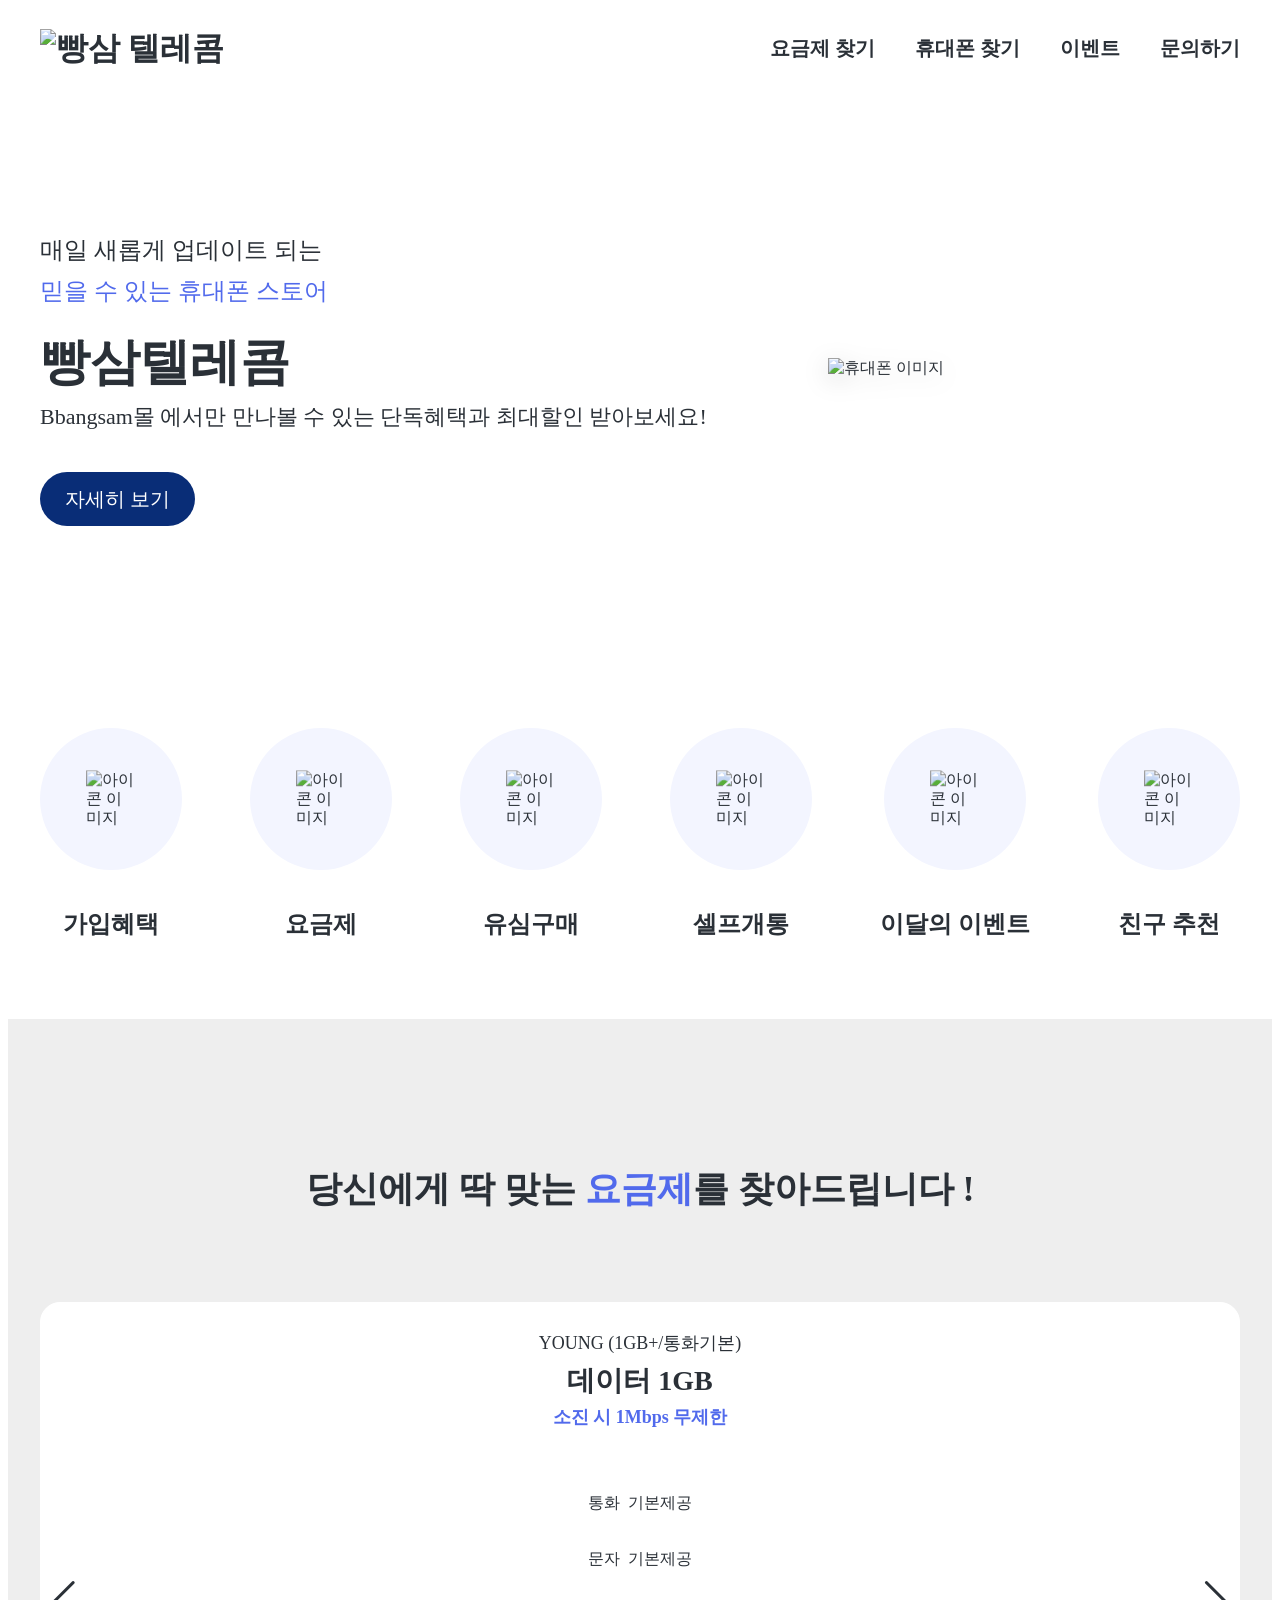
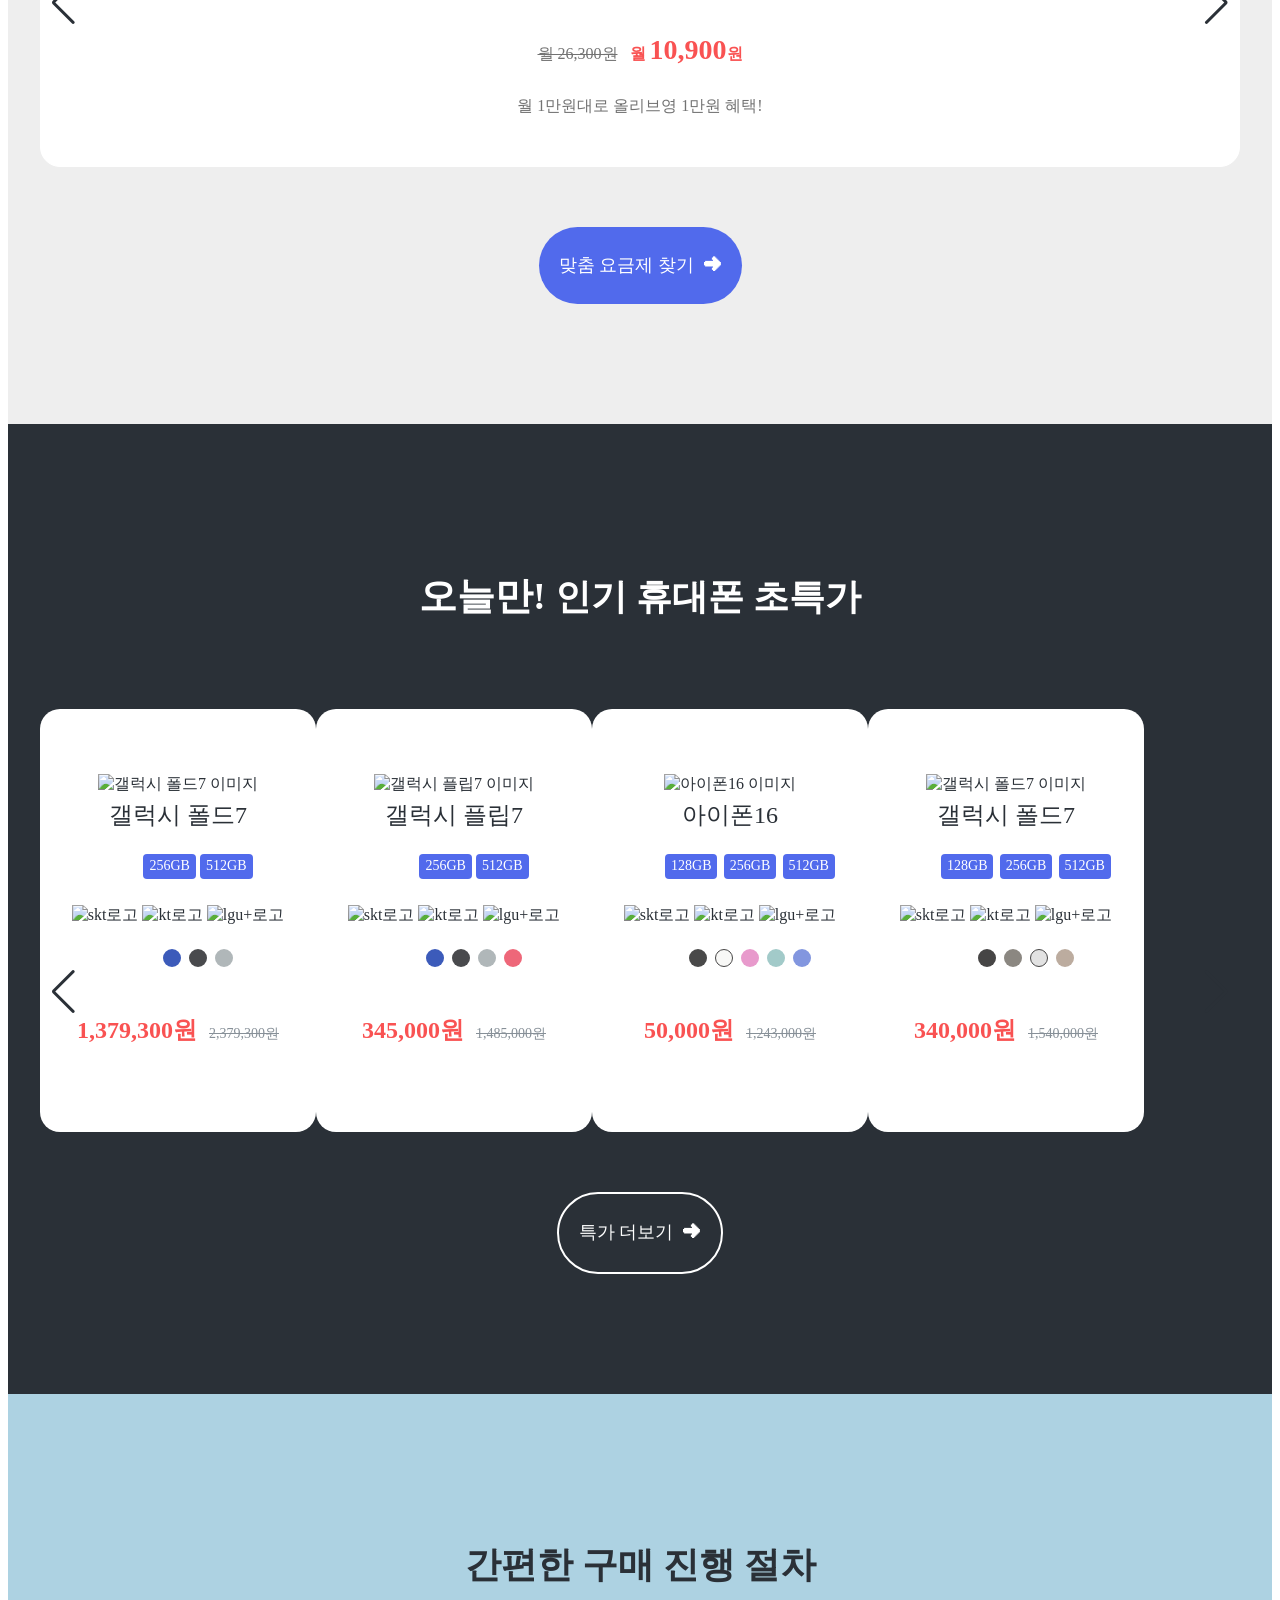
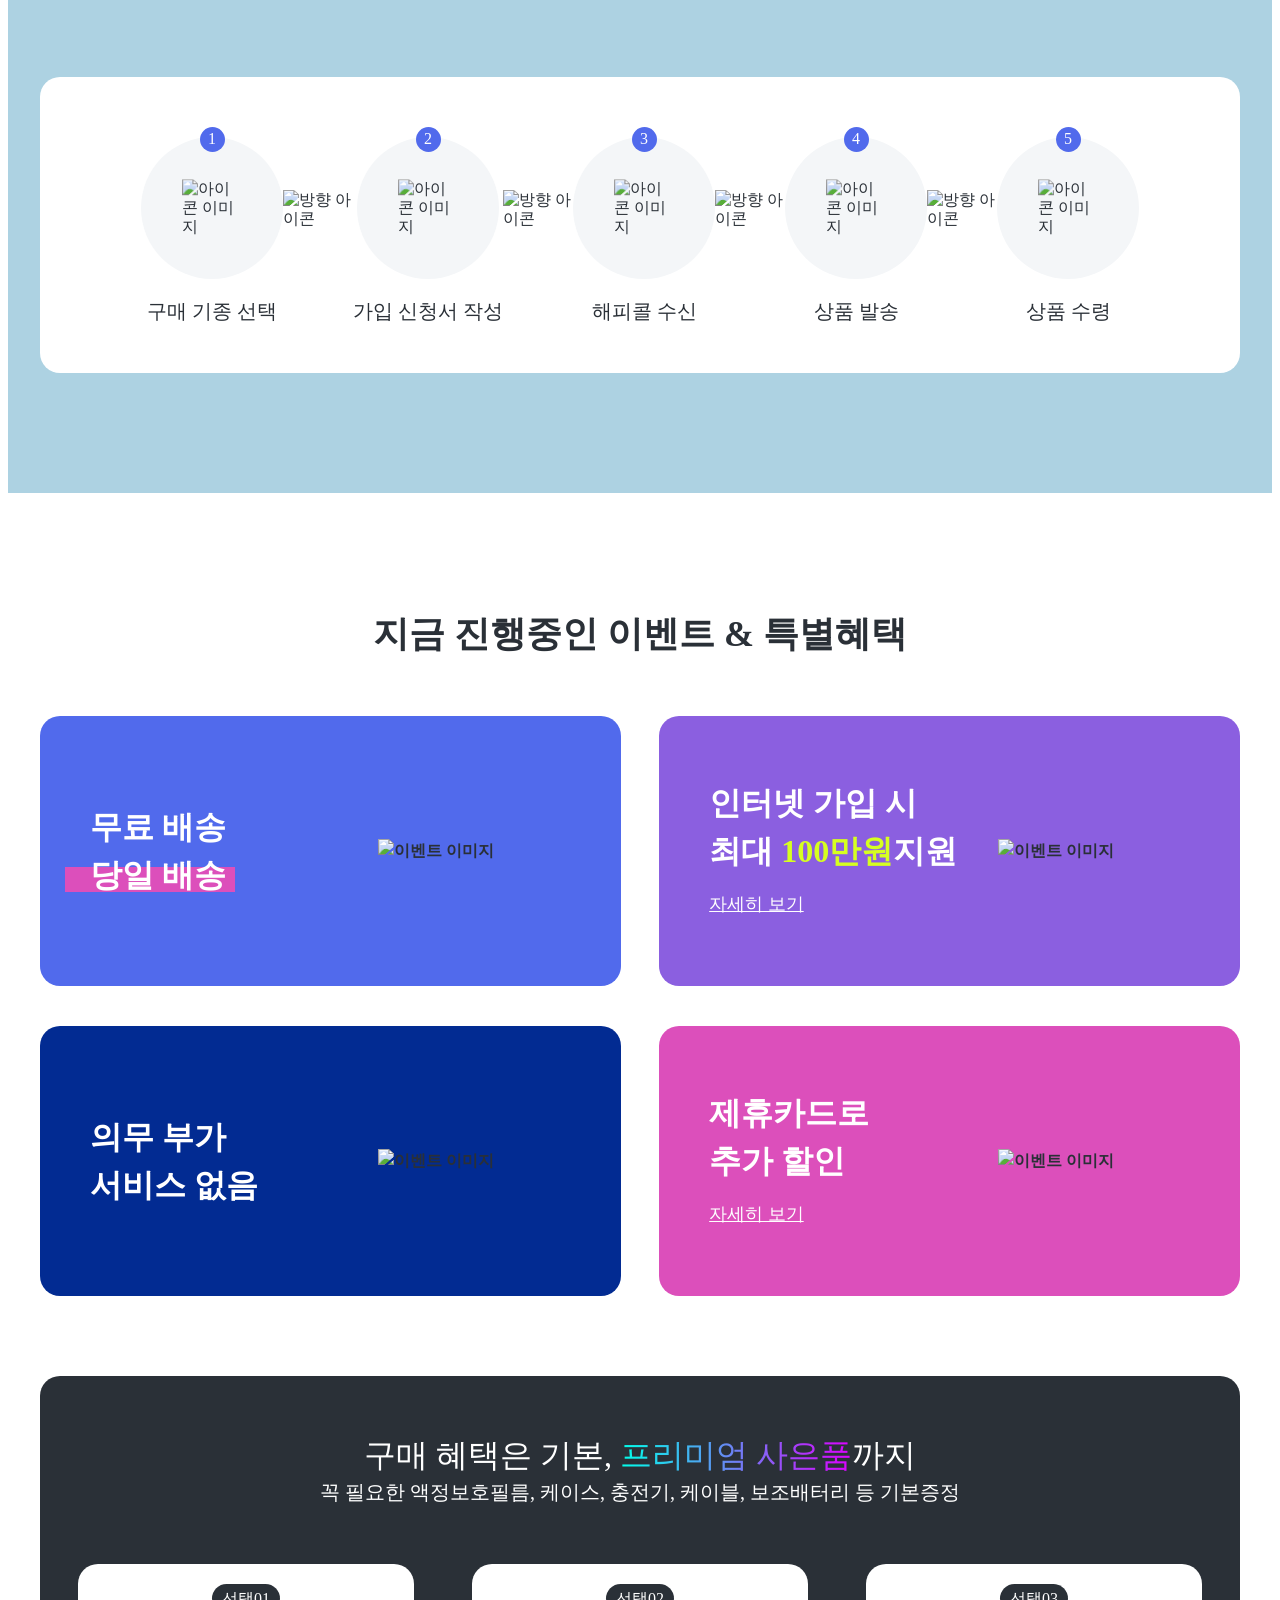
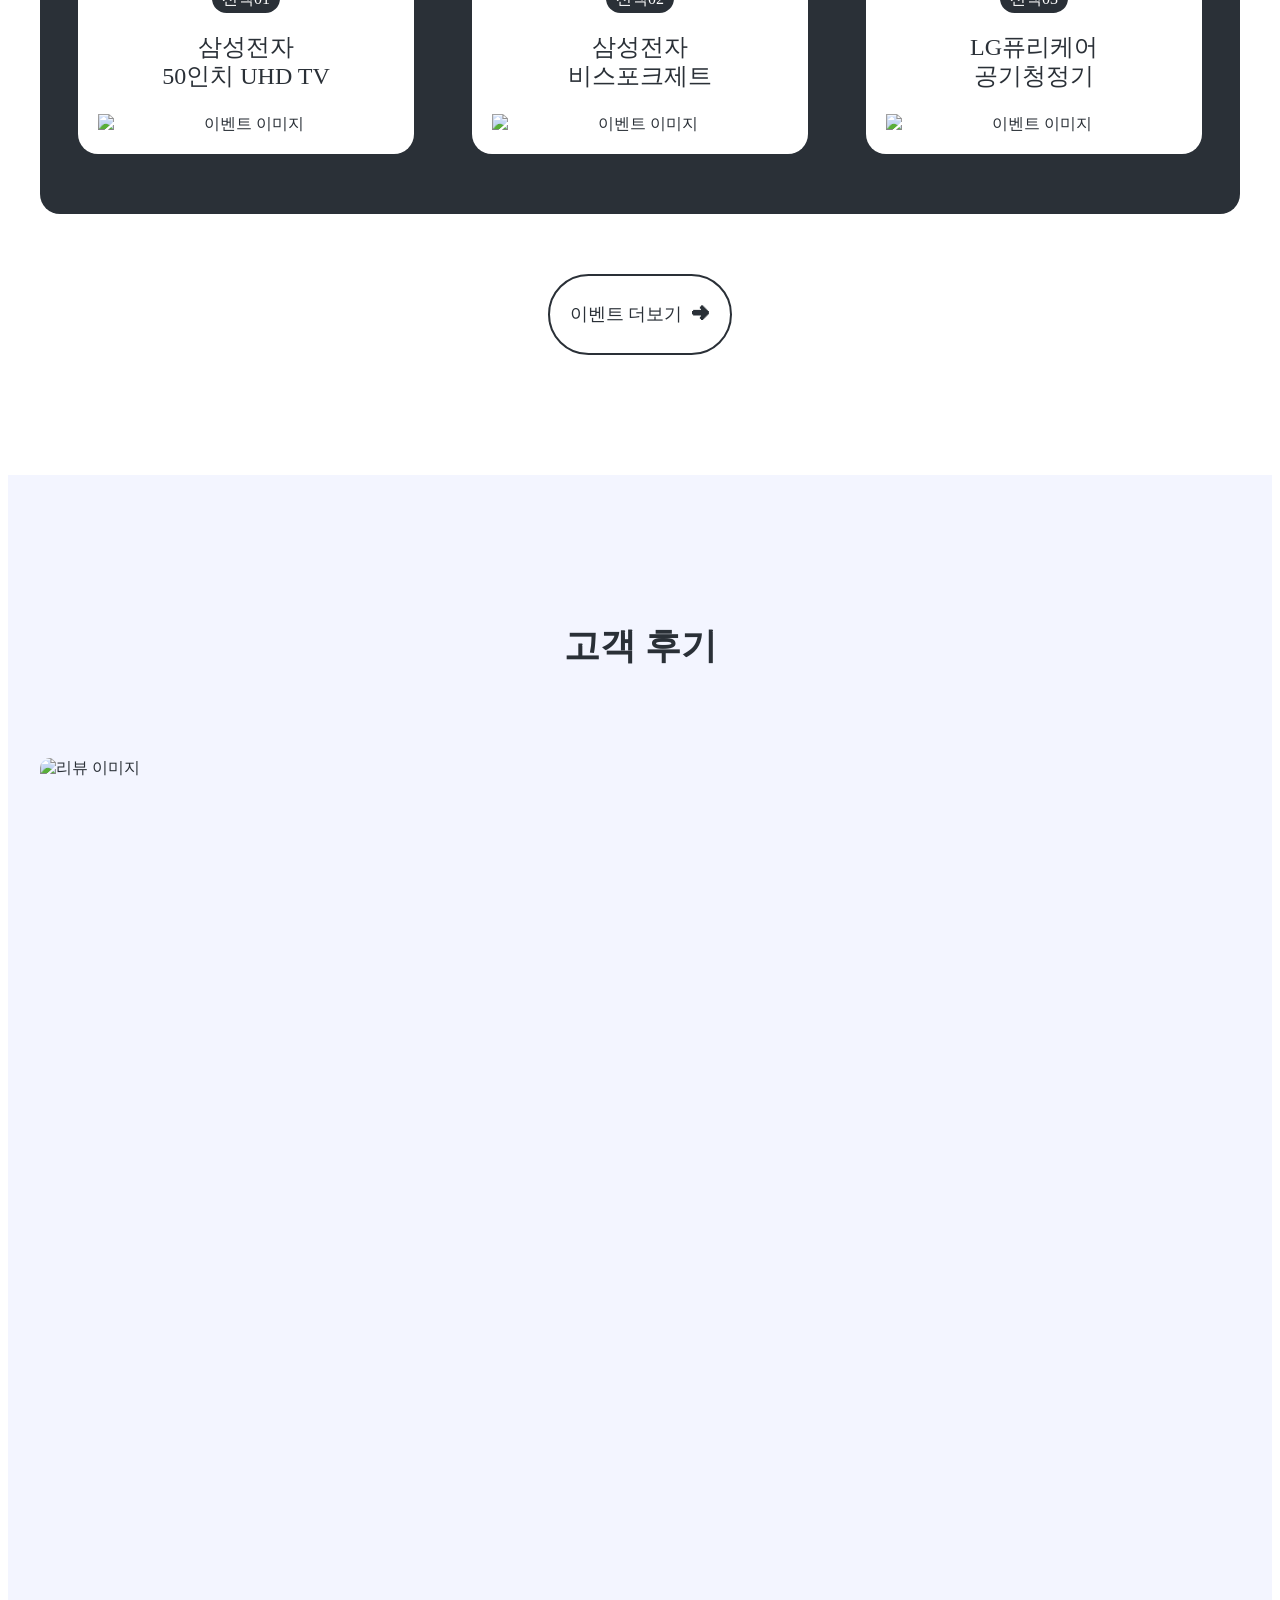
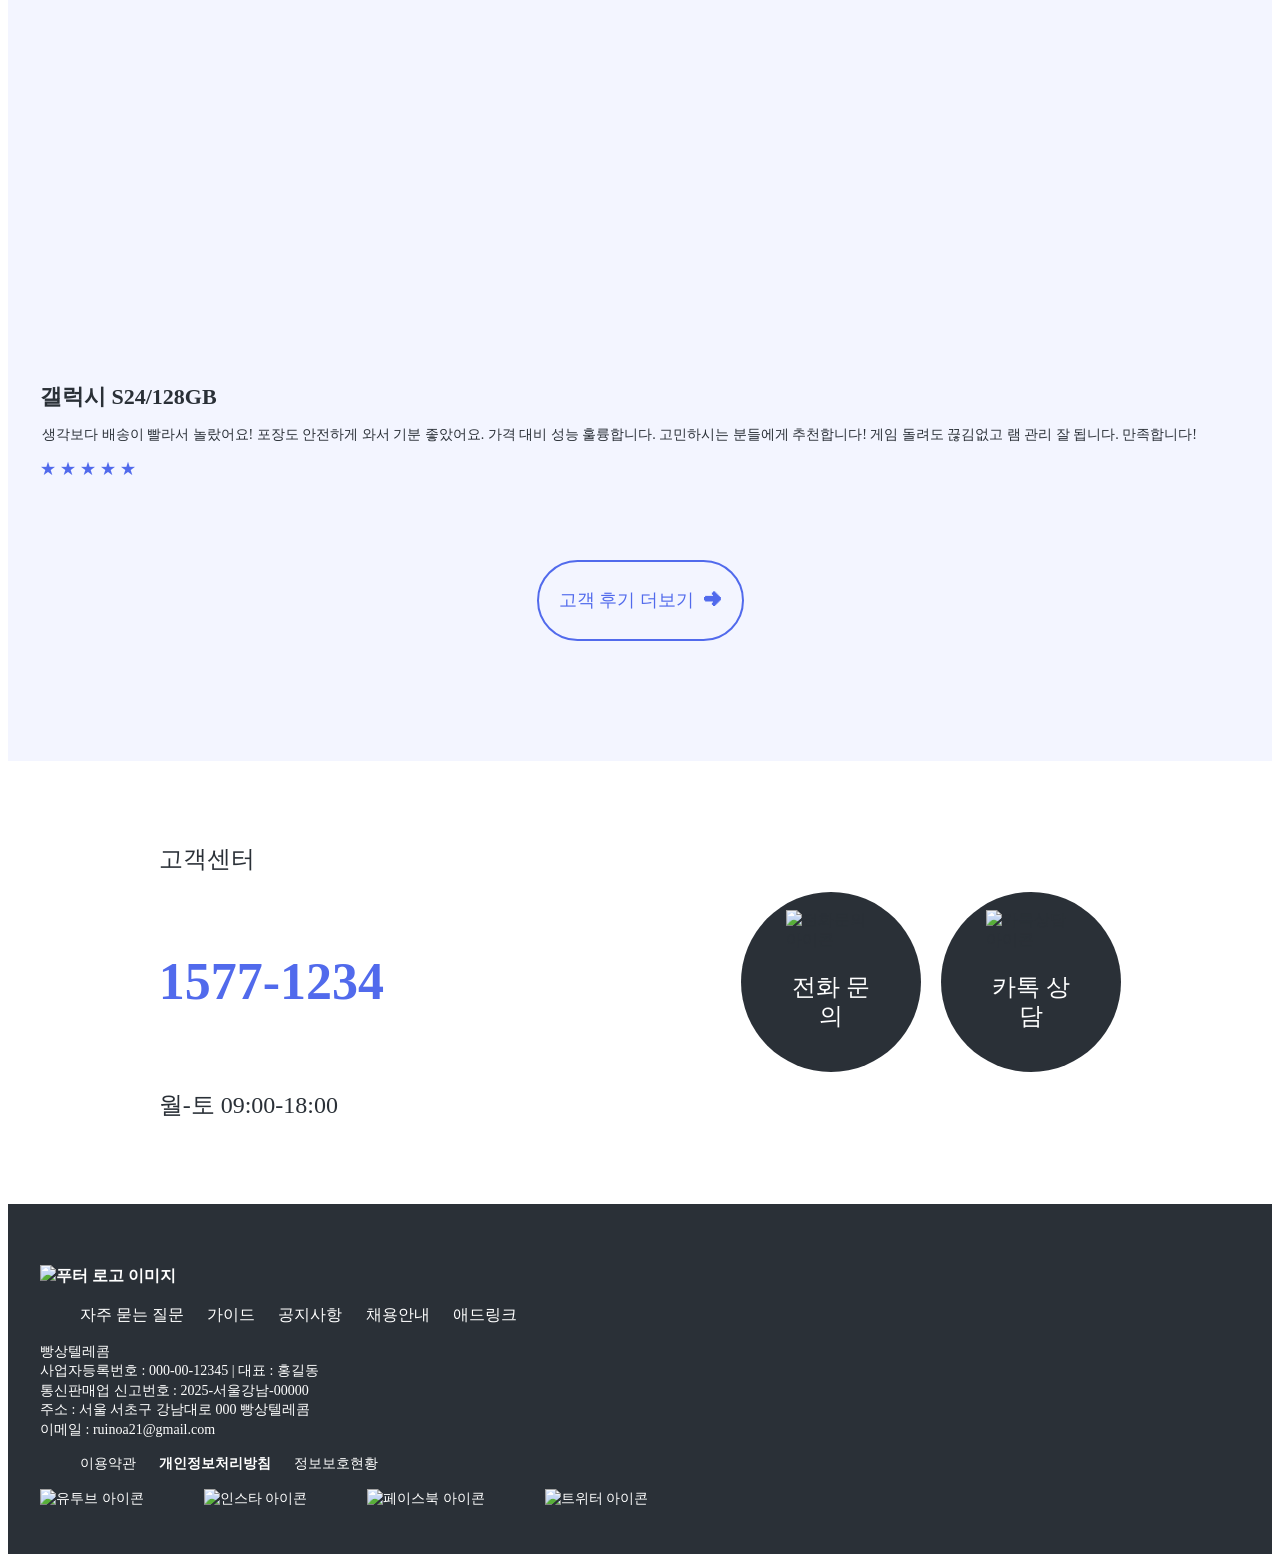
==== commit 61e10930: "alt 수정" ====
--- a/index.html
+++ b/index.html
@@ -109,7 +109,7 @@
         <div class="container header-con">
             <h1>
                 <a href="index.html" class="logo">
-                    <img src="./asset/image/logo.png" alt="로고 이미지">
+                    <img src="./asset/image/logo.png" alt="빵삼 텔레콤">
                 </a>
             </h1>
 
